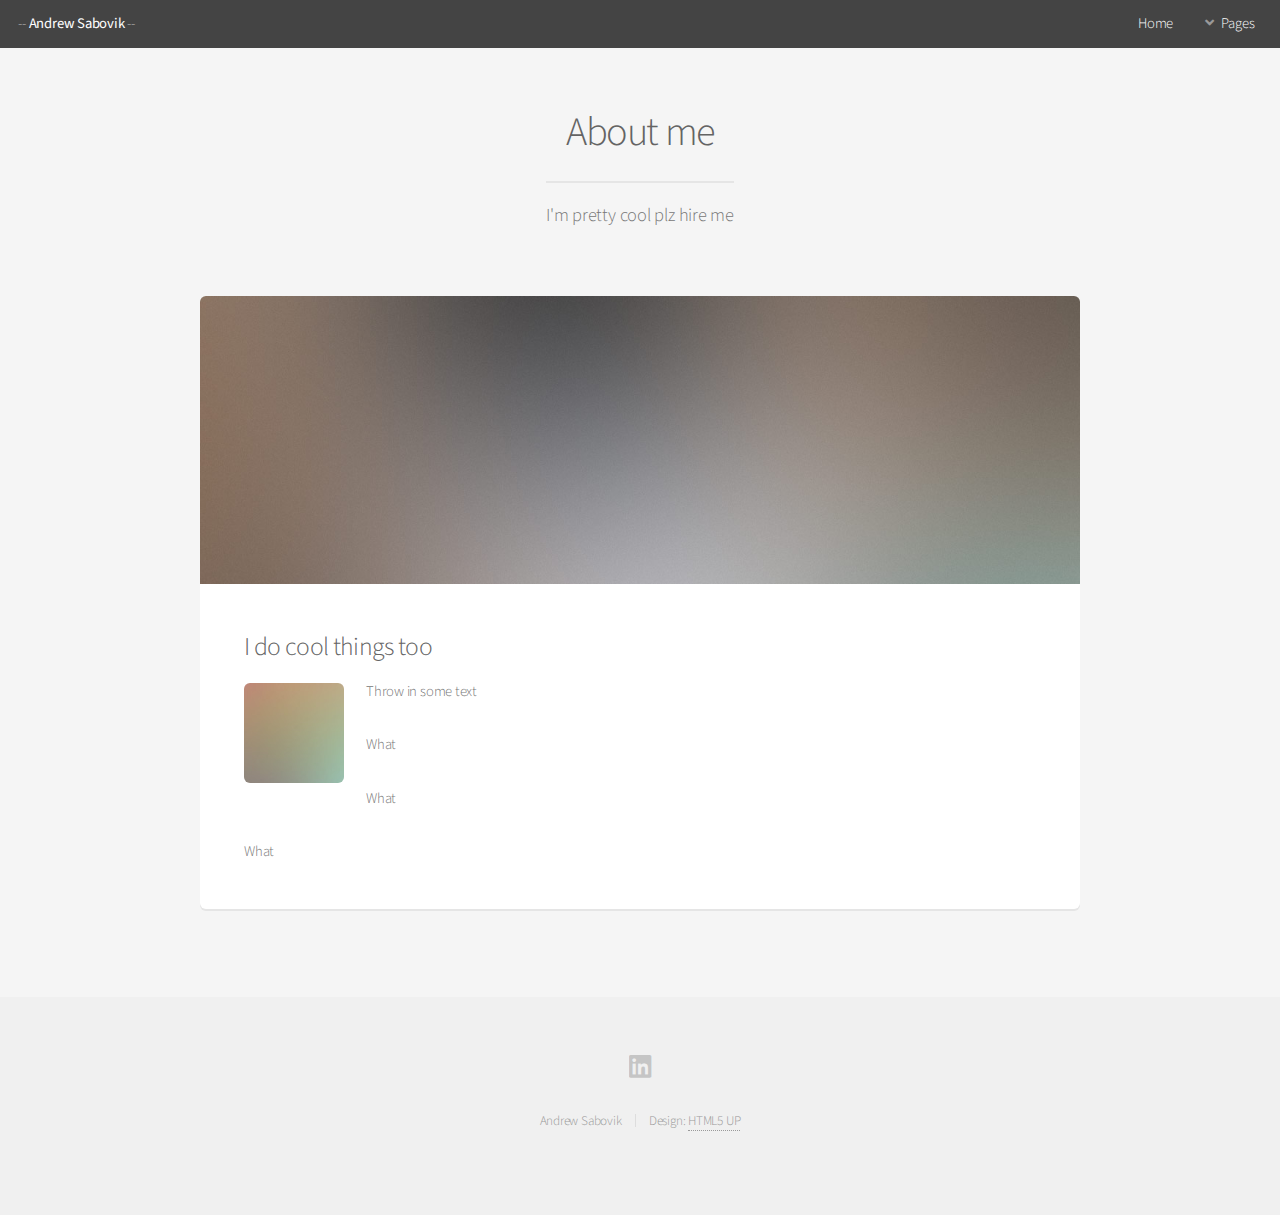
==== aboutme.html @ a121e634 "QuickFix 2" ====
<!DOCTYPE HTML>
<!--
	Page about me - Simple as that.
-->
<html>
	<head>
		<title>About Me - Andrew Sabvik</title>
		<meta charset="utf-8" />
		<meta name="viewport" content="width=device-width, initial-scale=1, user-scalable=no" />
		<link rel="stylesheet" href="assets/css/main.css" />
	</head>
	<body class="is-preload">
		<div id="page-wrapper">

			<!-- Header -->
      <header id="header">
				<h1>-- <a href="index.html">Andrew Sabovik</a> -- </h1>
				<nav id="nav">
					<ul>
						<li><a href="index.html">Home</a></li>
						<li>
							<a href="#" class="icon solid fa-angle-down">Pages</a>
							<ul>
								<li><a href="education.html">Education</a></li>
								<li><a href="aboutme.html">About Me</a></li>
								<li>
									<a href="project_0_Landing" class="icon solid fa-angle-down"> Projects</a>
									<ul>
										<li><a href="project_1.html">Interplantary Search</a></li>
										<li><a href="project_2.html">PILOT</a></li>
										<li><a href="project_3.html">Venus Aircraft</a></li>
										<li><a href="project_4.html">Lunar Impact Design</a></li>
									</ul>
								<li><a href="contact.html">Contact</a></li>
								</li>
							</ul>
						</li>
					</ul>
				</nav>
			</header>

			<!-- Main -->
				<section id="main" class="container">
					<header>
						<h2>About me</h2>
						<p>I'm pretty cool plz hire me</p>
					</header>

					<div class="box">
						<span class="image featured"><img src="images/pic01.jpg" alt="" /></span>
						<h3>I do cool things too </h3>
            <p><span class="image left"><img src="images/pic05.jpg" alt="" /></span>
                Throw in some text</p>
            <p>What</p>
            <p>What</p>
            <p>What</p>
					</div>
				</section>



        <!-- Footer -->
				<footer id="footer">
					<ul class="icons">
						<li><a href="#" class="icon brands fa-linkedin"><span class="label">Linkedin</span></a></li>
					</ul>
					<ul class="copyright">
						<li>Andrew Sabovik</li><li>Design: <a href="http://html5up.net">HTML5 UP</a></li>
					</ul>
				</footer>

		</div>

		<!-- Scripts -->
			<script src="assets/js/jquery.min.js"></script>
			<script src="assets/js/jquery.dropotron.min.js"></script>
			<script src="assets/js/jquery.scrollex.min.js"></script>
			<script src="assets/js/browser.min.js"></script>
			<script src="assets/js/breakpoints.min.js"></script>
			<script src="assets/js/util.js"></script>
			<script src="assets/js/main.js"></script>

	</body>
</html>
---- assets/css/main.css ----
@import url("fontawesome-all.min.css");
@import url("https://fonts.googleapis.com/css?family=Source+Sans+Pro:300,400,300italic,400italic");

/*
	Alpha by HTML5 UP
	html5up.net | @ajlkn
	Free for personal and commercial use under the CCA 3.0 license (html5up.net/license)
*/

/* Reset */

/* Based on meyerweb.com/eric/tools/css/reset (v2.0 | 20110126 | License: public domain) */

	html, body, div, span, applet, object,
	iframe, h1, h2, h3, h4, h5, h6, p, blockquote,
	pre, a, abbr, acronym, address, big, cite,
	code, del, dfn, em, img, ins, kbd, q, s, samp,
	small, strike, strong, sub, sup, tt, var, b,
	u, i, center, dl, dt, dd, ol, ul, li, fieldset,
	form, label, legend, table, caption, tbody,
	tfoot, thead, tr, th, td, article, aside,
	canvas, details, embed, figure, figcaption,
	footer, header, hgroup, menu, nav, output, ruby,
	section, summary, time, mark, audio, video {
		margin: 0;
		padding: 0;
		border: 0;
		font-size: 100%;
		font: inherit;
		vertical-align: baseline;
	}

	article, aside, details, figcaption, figure,
	footer, header, hgroup, menu, nav, section {
		display: block;
	}

	body {
		line-height: 1;
	}

	ol, ul {
		list-style: none;
	}

	blockquote, q {
		quotes: none;
	}

		blockquote:before, blockquote:after, q:before, q:after {
			content: '';
			content: none;
		}

	table {
		border-collapse: collapse;
		border-spacing: 0;
	}

	body {
		-webkit-text-size-adjust: none;
	}

	mark {
		background-color: transparent;
		color: inherit;
	}

	input::-moz-focus-inner {
		border: 0;
		padding: 0;
	}

	input, select, textarea {
		-moz-appearance: none;
		-webkit-appearance: none;
		-ms-appearance: none;
		appearance: none;
	}

/* Basic */

	@-ms-viewport {
		width: device-width;
	}

	body {
		-ms-overflow-style: scrollbar;
	}

	@media screen and (max-width: 480px) {

		html, body {
			min-width: 320px;
		}

	}

	html {
		box-sizing: border-box;
	}

	*, *:before, *:after {
		box-sizing: inherit;
	}

	body {
		background: #f5f5f5;
	}

	body, input, select, textarea {
		color: #777;
		font-family: "Source Sans Pro", sans-serif;
		font-size: 16pt;
		font-weight: 300;
		line-height: 1.65em;
		letter-spacing: -0.015em;
	}

	a {
		-moz-transition: color 0.2s ease-in-out, border-bottom-color 0.2s ease-in-out;
		-webkit-transition: color 0.2s ease-in-out, border-bottom-color 0.2s ease-in-out;
		-ms-transition: color 0.2s ease-in-out, border-bottom-color 0.2s ease-in-out;
		transition: color 0.2s ease-in-out, border-bottom-color 0.2s ease-in-out;
		border-bottom: dotted 1px;
		color: #e89980;
		text-decoration: none;
	}

		a:hover {
			border-bottom-color: transparent;
		}

	strong, b {
		color: #646464;
		font-weight: 400;
	}

	em, i {
		font-style: italic;
	}

	p {
		margin: 0 0 2em 0;
	}

	h1, h2, h3, h4, h5, h6 {
		color: #646464;
		font-weight: 300;
		line-height: 1em;
		margin: 0 0 0.5em 0;
	}

		h1 a, h2 a, h3 a, h4 a, h5 a, h6 a {
			color: inherit;
			text-decoration: none;
		}

	h2 {
		font-size: 2.25em;
		line-height: 1.5em;
		letter-spacing: -0.035em;
	}

	h3 {
		font-size: 1.75em;
		line-height: 1.5em;
		letter-spacing: -0.025em;
	}

	h4 {
		font-size: 1.5em;
		line-height: 1.5em;
		letter-spacing: 0;
	}

	h5 {
		font-size: 0.9em;
		line-height: 1.5em;
		letter-spacing: 0;
	}

	h6 {
		font-size: 1.75em;
		line-height: 0.25em;
		letter-spacing: 0;
	}

	sub {
		font-size: 0.8em;
		position: relative;
		top: 0.5em;
	}

	sup {
		font-size: 0.8em;
		position: relative;
		top: -0.5em;
	}

	hr {
		border: 0;
		border-bottom: solid 2px #e5e5e5;
		margin: 2em 0;
	}

		hr.major {
			margin: 3em 0;
		}

	blockquote {
		border-left: solid 4px #e5e5e5;
		font-style: italic;
		margin: 0 0 2em 0;
		padding: 0.5em 0 0.5em 2em;
	}

	pre {
		-webkit-overflow-scrolling: touch;
		background: #f8f8f8;
		border-radius: 6px;
		border: solid 1px #e5e5e5;
		font-family: monospace;
		font-size: 0.9em;
		line-height: 1.75em;
		margin: 0 0 2em 0;
		overflow-x: auto;
		padding: 1em 1.5em;
	}

	code {
		background: #f8f8f8;
		border-radius: 6px;
		border: solid 1px #e5e5e5;
		font-family: monospace;
		font-size: 0.9em;
		margin: 0 0.25em;
		padding: 0.25em 0.65em;
	}

	.align-left {
		text-align: left;
	}

	.align-center {
		text-align: center;
	}

	.align-right {
		text-align: right;
	}

/* Row */

	.row {
		display: flex;
		flex-wrap: wrap;
		box-sizing: border-box;
		align-items: stretch;
	}

		.row > * {
			box-sizing: border-box;
		}

		.row.gtr-uniform > * > :last-child {
			margin-bottom: 0;
		}

		.row.aln-left {
			justify-content: flex-start;
		}

		.row.aln-center {
			justify-content: center;
		}

		.row.aln-right {
			justify-content: flex-end;
		}

		.row.aln-top {
			align-items: flex-start;
		}

		.row.aln-middle {
			align-items: center;
		}

		.row.aln-bottom {
			align-items: flex-end;
		}

		.row > .imp {
			order: -1;
		}

		.row > .col-1 {
			width: 8.33333%;
		}

		.row > .off-1 {
			margin-left: 8.33333%;
		}

		.row > .col-2 {
			width: 16.66667%;
		}

		.row > .off-2 {
			margin-left: 16.66667%;
		}

		.row > .col-3 {
			width: 25%;
		}

		.row > .off-3 {
			margin-left: 25%;
		}

		.row > .col-4 {
			width: 33.33333%;
		}

		.row > .off-4 {
			margin-left: 33.33333%;
		}

		.row > .col-5 {
			width: 41.66667%;
		}

		.row > .off-5 {
			margin-left: 41.66667%;
		}

		.row > .col-6 {
			width: 50%;
		}

		.row > .off-6 {
			margin-left: 50%;
		}

		.row > .col-7 {
			width: 58.33333%;
		}

		.row > .off-7 {
			margin-left: 58.33333%;
		}

		.row > .col-8 {
			width: 66.66667%;
		}

		.row > .off-8 {
			margin-left: 66.66667%;
		}

		.row > .col-9 {
			width: 75%;
		}

		.row > .off-9 {
			margin-left: 75%;
		}

		.row > .col-10 {
			width: 83.33333%;
		}

		.row > .off-10 {
			margin-left: 83.33333%;
		}

		.row > .col-11 {
			width: 91.66667%;
		}

		.row > .off-11 {
			margin-left: 91.66667%;
		}

		.row > .col-12 {
			width: 100%;
		}

		.row > .off-12 {
			margin-left: 100%;
		}

		.row.gtr-0 {
			margin-top: 0;
			margin-left: 0em;
		}

			.row.gtr-0 > * {
				padding: 0 0 0 0em;
			}

			.row.gtr-0.gtr-uniform {
				margin-top: 0em;
			}

				.row.gtr-0.gtr-uniform > * {
					padding-top: 0em;
				}

		.row.gtr-25 {
			margin-top: 0;
			margin-left: -0.5em;
		}

			.row.gtr-25 > * {
				padding: 0 0 0 0.5em;
			}

			.row.gtr-25.gtr-uniform {
				margin-top: -0.5em;
			}

				.row.gtr-25.gtr-uniform > * {
					padding-top: 0.5em;
				}

		.row.gtr-50 {
			margin-top: 0;
			margin-left: -1em;
		}

			.row.gtr-50 > * {
				padding: 0 0 0 1em;
			}

			.row.gtr-50.gtr-uniform {
				margin-top: -1em;
			}

				.row.gtr-50.gtr-uniform > * {
					padding-top: 1em;
				}

		.row {
			margin-top: 0;
			margin-left: -2em;
		}

			.row > * {
				padding: 0 0 0 2em;
			}

			.row.gtr-uniform {
				margin-top: -2em;
			}

				.row.gtr-uniform > * {
					padding-top: 2em;
				}

		.row.gtr-150 {
			margin-top: 0;
			margin-left: -3em;
		}

			.row.gtr-150 > * {
				padding: 0 0 0 3em;
			}

			.row.gtr-150.gtr-uniform {
				margin-top: -3em;
			}

				.row.gtr-150.gtr-uniform > * {
					padding-top: 3em;
				}

		.row.gtr-200 {
			margin-top: 0;
			margin-left: -4em;
		}

			.row.gtr-200 > * {
				padding: 0 0 0 4em;
			}

			.row.gtr-200.gtr-uniform {
				margin-top: -4em;
			}

				.row.gtr-200.gtr-uniform > * {
					padding-top: 4em;
				}

		@media screen and (max-width: 1680px) {

			.row {
				display: flex;
				flex-wrap: wrap;
				box-sizing: border-box;
				align-items: stretch;
			}

				.row > * {
					box-sizing: border-box;
				}

				.row.gtr-uniform > * > :last-child {
					margin-bottom: 0;
				}

				.row.aln-left {
					justify-content: flex-start;
				}

				.row.aln-center {
					justify-content: center;
				}

				.row.aln-right {
					justify-content: flex-end;
				}

				.row.aln-top {
					align-items: flex-start;
				}

				.row.aln-middle {
					align-items: center;
				}

				.row.aln-bottom {
					align-items: flex-end;
				}

				.row > .imp-wide {
					order: -1;
				}

				.row > .col-1-wide {
					width: 8.33333%;
				}

				.row > .off-1-wide {
					margin-left: 8.33333%;
				}

				.row > .col-2-wide {
					width: 16.66667%;
				}

				.row > .off-2-wide {
					margin-left: 16.66667%;
				}

				.row > .col-3-wide {
					width: 25%;
				}

				.row > .off-3-wide {
					margin-left: 25%;
				}

				.row > .col-4-wide {
					width: 33.33333%;
				}

				.row > .off-4-wide {
					margin-left: 33.33333%;
				}

				.row > .col-5-wide {
					width: 41.66667%;
				}

				.row > .off-5-wide {
					margin-left: 41.66667%;
				}

				.row > .col-6-wide {
					width: 50%;
				}

				.row > .off-6-wide {
					margin-left: 50%;
				}

				.row > .col-7-wide {
					width: 58.33333%;
				}

				.row > .off-7-wide {
					margin-left: 58.33333%;
				}

				.row > .col-8-wide {
					width: 66.66667%;
				}

				.row > .off-8-wide {
					margin-left: 66.66667%;
				}

				.row > .col-9-wide {
					width: 75%;
				}

				.row > .off-9-wide {
					margin-left: 75%;
				}

				.row > .col-10-wide {
					width: 83.33333%;
				}

				.row > .off-10-wide {
					margin-left: 83.33333%;
				}

				.row > .col-11-wide {
					width: 91.66667%;
				}

				.row > .off-11-wide {
					margin-left: 91.66667%;
				}

				.row > .col-12-wide {
					width: 100%;
				}

				.row > .off-12-wide {
					margin-left: 100%;
				}

				.row.gtr-0 {
					margin-top: 0;
					margin-left: 0em;
				}

					.row.gtr-0 > * {
						padding: 0 0 0 0em;
					}

					.row.gtr-0.gtr-uniform {
						margin-top: 0em;
					}

						.row.gtr-0.gtr-uniform > * {
							padding-top: 0em;
						}

				.row.gtr-25 {
					margin-top: 0;
					margin-left: -0.5em;
				}

					.row.gtr-25 > * {
						padding: 0 0 0 0.5em;
					}

					.row.gtr-25.gtr-uniform {
						margin-top: -0.5em;
					}

						.row.gtr-25.gtr-uniform > * {
							padding-top: 0.5em;
						}

				.row.gtr-50 {
					margin-top: 0;
					margin-left: -1em;
				}

					.row.gtr-50 > * {
						padding: 0 0 0 1em;
					}

					.row.gtr-50.gtr-uniform {
						margin-top: -1em;
					}

						.row.gtr-50.gtr-uniform > * {
							padding-top: 1em;
						}

				.row {
					margin-top: 0;
					margin-left: -2em;
				}

					.row > * {
						padding: 0 0 0 2em;
					}

					.row.gtr-uniform {
						margin-top: -2em;
					}

						.row.gtr-uniform > * {
							padding-top: 2em;
						}

				.row.gtr-150 {
					margin-top: 0;
					margin-left: -3em;
				}

					.row.gtr-150 > * {
						padding: 0 0 0 3em;
					}

					.row.gtr-150.gtr-uniform {
						margin-top: -3em;
					}

						.row.gtr-150.gtr-uniform > * {
							padding-top: 3em;
						}

				.row.gtr-200 {
					margin-top: 0;
					margin-left: -4em;
				}

					.row.gtr-200 > * {
						padding: 0 0 0 4em;
					}

					.row.gtr-200.gtr-uniform {
						margin-top: -4em;
					}

						.row.gtr-200.gtr-uniform > * {
							padding-top: 4em;
						}

		}

		@media screen and (max-width: 1280px) {

			.row {
				display: flex;
				flex-wrap: wrap;
				box-sizing: border-box;
				align-items: stretch;
			}

				.row > * {
					box-sizing: border-box;
				}

				.row.gtr-uniform > * > :last-child {
					margin-bottom: 0;
				}

				.row.aln-left {
					justify-content: flex-start;
				}

				.row.aln-center {
					justify-content: center;
				}

				.row.aln-right {
					justify-content: flex-end;
				}

				.row.aln-top {
					align-items: flex-start;
				}

				.row.aln-middle {
					align-items: center;
				}

				.row.aln-bottom {
					align-items: flex-end;
				}

				.row > .imp-normal {
					order: -1;
				}

				.row > .col-1-normal {
					width: 8.33333%;
				}

				.row > .off-1-normal {
					margin-left: 8.33333%;
				}

				.row > .col-2-normal {
					width: 16.66667%;
				}

				.row > .off-2-normal {
					margin-left: 16.66667%;
				}

				.row > .col-3-normal {
					width: 25%;
				}

				.row > .off-3-normal {
					margin-left: 25%;
				}

				.row > .col-4-normal {
					width: 33.33333%;
				}

				.row > .off-4-normal {
					margin-left: 33.33333%;
				}

				.row > .col-5-normal {
					width: 41.66667%;
				}

				.row > .off-5-normal {
					margin-left: 41.66667%;
				}

				.row > .col-6-normal {
					width: 50%;
				}

				.row > .off-6-normal {
					margin-left: 50%;
				}

				.row > .col-7-normal {
					width: 58.33333%;
				}

				.row > .off-7-normal {
					margin-left: 58.33333%;
				}

				.row > .col-8-normal {
					width: 66.66667%;
				}

				.row > .off-8-normal {
					margin-left: 66.66667%;
				}

				.row > .col-9-normal {
					width: 75%;
				}

				.row > .off-9-normal {
					margin-left: 75%;
				}

				.row > .col-10-normal {
					width: 83.33333%;
				}

				.row > .off-10-normal {
					margin-left: 83.33333%;
				}

				.row > .col-11-normal {
					width: 91.66667%;
				}

				.row > .off-11-normal {
					margin-left: 91.66667%;
				}

				.row > .col-12-normal {
					width: 100%;
				}

				.row > .off-12-normal {
					margin-left: 100%;
				}

				.row.gtr-0 {
					margin-top: 0;
					margin-left: 0em;
				}

					.row.gtr-0 > * {
						padding: 0 0 0 0em;
					}

					.row.gtr-0.gtr-uniform {
						margin-top: 0em;
					}

						.row.gtr-0.gtr-uniform > * {
							padding-top: 0em;
						}

				.row.gtr-25 {
					margin-top: 0;
					margin-left: -0.5em;
				}

					.row.gtr-25 > * {
						padding: 0 0 0 0.5em;
					}

					.row.gtr-25.gtr-uniform {
						margin-top: -0.5em;
					}

						.row.gtr-25.gtr-uniform > * {
							padding-top: 0.5em;
						}

				.row.gtr-50 {
					margin-top: 0;
					margin-left: -1em;
				}

					.row.gtr-50 > * {
						padding: 0 0 0 1em;
					}

					.row.gtr-50.gtr-uniform {
						margin-top: -1em;
					}

						.row.gtr-50.gtr-uniform > * {
							padding-top: 1em;
						}

				.row {
					margin-top: 0;
					margin-left: -2em;
				}

					.row > * {
						padding: 0 0 0 2em;
					}

					.row.gtr-uniform {
						margin-top: -2em;
					}

						.row.gtr-uniform > * {
							padding-top: 2em;
						}

				.row.gtr-150 {
					margin-top: 0;
					margin-left: -3em;
				}

					.row.gtr-150 > * {
						padding: 0 0 0 3em;
					}

					.row.gtr-150.gtr-uniform {
						margin-top: -3em;
					}

						.row.gtr-150.gtr-uniform > * {
							padding-top: 3em;
						}

				.row.gtr-200 {
					margin-top: 0;
					margin-left: -4em;
				}

					.row.gtr-200 > * {
						padding: 0 0 0 4em;
					}

					.row.gtr-200.gtr-uniform {
						margin-top: -4em;
					}

						.row.gtr-200.gtr-uniform > * {
							padding-top: 4em;
						}

		}

		@media screen and (max-width: 980px) {

			.row {
				display: flex;
				flex-wrap: wrap;
				box-sizing: border-box;
				align-items: stretch;
			}

				.row > * {
					box-sizing: border-box;
				}

				.row.gtr-uniform > * > :last-child {
					margin-bottom: 0;
				}

				.row.aln-left {
					justify-content: flex-start;
				}

				.row.aln-center {
					justify-content: center;
				}

				.row.aln-right {
					justify-content: flex-end;
				}

				.row.aln-top {
					align-items: flex-start;
				}

				.row.aln-middle {
					align-items: center;
				}

				.row.aln-bottom {
					align-items: flex-end;
				}

				.row > .imp-narrow {
					order: -1;
				}

				.row > .col-1-narrow {
					width: 8.33333%;
				}

				.row > .off-1-narrow {
					margin-left: 8.33333%;
				}

				.row > .col-2-narrow {
					width: 16.66667%;
				}

				.row > .off-2-narrow {
					margin-left: 16.66667%;
				}

				.row > .col-3-narrow {
					width: 25%;
				}

				.row > .off-3-narrow {
					margin-left: 25%;
				}

				.row > .col-4-narrow {
					width: 33.33333%;
				}

				.row > .off-4-narrow {
					margin-left: 33.33333%;
				}

				.row > .col-5-narrow {
					width: 41.66667%;
				}

				.row > .off-5-narrow {
					margin-left: 41.66667%;
				}

				.row > .col-6-narrow {
					width: 50%;
				}

				.row > .off-6-narrow {
					margin-left: 50%;
				}

				.row > .col-7-narrow {
					width: 58.33333%;
				}

				.row > .off-7-narrow {
					margin-left: 58.33333%;
				}

				.row > .col-8-narrow {
					width: 66.66667%;
				}

				.row > .off-8-narrow {
					margin-left: 66.66667%;
				}

				.row > .col-9-narrow {
					width: 75%;
				}

				.row > .off-9-narrow {
					margin-left: 75%;
				}

				.row > .col-10-narrow {
					width: 83.33333%;
				}

				.row > .off-10-narrow {
					margin-left: 83.33333%;
				}

				.row > .col-11-narrow {
					width: 91.66667%;
				}

				.row > .off-11-narrow {
					margin-left: 91.66667%;
				}

				.row > .col-12-narrow {
					width: 100%;
				}

				.row > .off-12-narrow {
					margin-left: 100%;
				}

				.row.gtr-0 {
					margin-top: 0;
					margin-left: 0em;
				}

					.row.gtr-0 > * {
						padding: 0 0 0 0em;
					}

					.row.gtr-0.gtr-uniform {
						margin-top: 0em;
					}

						.row.gtr-0.gtr-uniform > * {
							padding-top: 0em;
						}

				.row.gtr-25 {
					margin-top: 0;
					margin-left: -0.5em;
				}

					.row.gtr-25 > * {
						padding: 0 0 0 0.5em;
					}

					.row.gtr-25.gtr-uniform {
						margin-top: -0.5em;
					}

						.row.gtr-25.gtr-uniform > * {
							padding-top: 0.5em;
						}

				.row.gtr-50 {
					margin-top: 0;
					margin-left: -1em;
				}

					.row.gtr-50 > * {
						padding: 0 0 0 1em;
					}

					.row.gtr-50.gtr-uniform {
						margin-top: -1em;
					}

						.row.gtr-50.gtr-uniform > * {
							padding-top: 1em;
						}

				.row {
					margin-top: 0;
					margin-left: -2em;
				}

					.row > * {
						padding: 0 0 0 2em;
					}

					.row.gtr-uniform {
						margin-top: -2em;
					}

						.row.gtr-uniform > * {
							padding-top: 2em;
						}

				.row.gtr-150 {
					margin-top: 0;
					margin-left: -3em;
				}

					.row.gtr-150 > * {
						padding: 0 0 0 3em;
					}

					.row.gtr-150.gtr-uniform {
						margin-top: -3em;
					}

						.row.gtr-150.gtr-uniform > * {
							padding-top: 3em;
						}

				.row.gtr-200 {
					margin-top: 0;
					margin-left: -4em;
				}

					.row.gtr-200 > * {
						padding: 0 0 0 4em;
					}

					.row.gtr-200.gtr-uniform {
						margin-top: -4em;
					}

						.row.gtr-200.gtr-uniform > * {
							padding-top: 4em;
						}

		}

		@media screen and (max-width: 840px) {

			.row {
				display: flex;
				flex-wrap: wrap;
				box-sizing: border-box;
				align-items: stretch;
			}

				.row > * {
					box-sizing: border-box;
				}

				.row.gtr-uniform > * > :last-child {
					margin-bottom: 0;
				}

				.row.aln-left {
					justify-content: flex-start;
				}

				.row.aln-center {
					justify-content: center;
				}

				.row.aln-right {
					justify-content: flex-end;
				}

				.row.aln-top {
					align-items: flex-start;
				}

				.row.aln-middle {
					align-items: center;
				}

				.row.aln-bottom {
					align-items: flex-end;
				}

				.row > .imp-narrower {
					order: -1;
				}

				.row > .col-1-narrower {
					width: 8.33333%;
				}

				.row > .off-1-narrower {
					margin-left: 8.33333%;
				}

				.row > .col-2-narrower {
					width: 16.66667%;
				}

				.row > .off-2-narrower {
					margin-left: 16.66667%;
				}

				.row > .col-3-narrower {
					width: 25%;
				}

				.row > .off-3-narrower {
					margin-left: 25%;
				}

				.row > .col-4-narrower {
					width: 33.33333%;
				}

				.row > .off-4-narrower {
					margin-left: 33.33333%;
				}

				.row > .col-5-narrower {
					width: 41.66667%;
				}

				.row > .off-5-narrower {
					margin-left: 41.66667%;
				}

				.row > .col-6-narrower {
					width: 50%;
				}

				.row > .off-6-narrower {
					margin-left: 50%;
				}

				.row > .col-7-narrower {
					width: 58.33333%;
				}

				.row > .off-7-narrower {
					margin-left: 58.33333%;
				}

				.row > .col-8-narrower {
					width: 66.66667%;
				}

				.row > .off-8-narrower {
					margin-left: 66.66667%;
				}

				.row > .col-9-narrower {
					width: 75%;
				}

				.row > .off-9-narrower {
					margin-left: 75%;
				}

				.row > .col-10-narrower {
					width: 83.33333%;
				}

				.row > .off-10-narrower {
					margin-left: 83.33333%;
				}

				.row > .col-11-narrower {
					width: 91.66667%;
				}

				.row > .off-11-narrower {
					margin-left: 91.66667%;
				}

				.row > .col-12-narrower {
					width: 100%;
				}

				.row > .off-12-narrower {
					margin-left: 100%;
				}

				.row.gtr-0 {
					margin-top: 0;
					margin-left: 0em;
				}

					.row.gtr-0 > * {
						padding: 0 0 0 0em;
					}

					.row.gtr-0.gtr-uniform {
						margin-top: 0em;
					}

						.row.gtr-0.gtr-uniform > * {
							padding-top: 0em;
						}

				.row.gtr-25 {
					margin-top: 0;
					margin-left: -0.5em;
				}

					.row.gtr-25 > * {
						padding: 0 0 0 0.5em;
					}

					.row.gtr-25.gtr-uniform {
						margin-top: -0.5em;
					}

						.row.gtr-25.gtr-uniform > * {
							padding-top: 0.5em;
						}

				.row.gtr-50 {
					margin-top: 0;
					margin-left: -1em;
				}

					.row.gtr-50 > * {
						padding: 0 0 0 1em;
					}

					.row.gtr-50.gtr-uniform {
						margin-top: -1em;
					}

						.row.gtr-50.gtr-uniform > * {
							padding-top: 1em;
						}

				.row {
					margin-top: 0;
					margin-left: -2em;
				}

					.row > * {
						padding: 0 0 0 2em;
					}

					.row.gtr-uniform {
						margin-top: -2em;
					}

						.row.gtr-uniform > * {
							padding-top: 2em;
						}

				.row.gtr-150 {
					margin-top: 0;
					margin-left: -3em;
				}

					.row.gtr-150 > * {
						padding: 0 0 0 3em;
					}

					.row.gtr-150.gtr-uniform {
						margin-top: -3em;
					}

						.row.gtr-150.gtr-uniform > * {
							padding-top: 3em;
						}

				.row.gtr-200 {
					margin-top: 0;
					margin-left: -4em;
				}

					.row.gtr-200 > * {
						padding: 0 0 0 4em;
					}

					.row.gtr-200.gtr-uniform {
						margin-top: -4em;
					}

						.row.gtr-200.gtr-uniform > * {
							padding-top: 4em;
						}

		}

		@media screen and (max-width: 736px) {

			.row {
				display: flex;
				flex-wrap: wrap;
				box-sizing: border-box;
				align-items: stretch;
			}

				.row > * {
					box-sizing: border-box;
				}

				.row.gtr-uniform > * > :last-child {
					margin-bottom: 0;
				}

				.row.aln-left {
					justify-content: flex-start;
				}

				.row.aln-center {
					justify-content: center;
				}

				.row.aln-right {
					justify-content: flex-end;
				}

				.row.aln-top {
					align-items: flex-start;
				}

				.row.aln-middle {
					align-items: center;
				}

				.row.aln-bottom {
					align-items: flex-end;
				}

				.row > .imp-mobile {
					order: -1;
				}

				.row > .col-1-mobile {
					width: 8.33333%;
				}

				.row > .off-1-mobile {
					margin-left: 8.33333%;
				}

				.row > .col-2-mobile {
					width: 16.66667%;
				}

				.row > .off-2-mobile {
					margin-left: 16.66667%;
				}

				.row > .col-3-mobile {
					width: 25%;
				}

				.row > .off-3-mobile {
					margin-left: 25%;
				}

				.row > .col-4-mobile {
					width: 33.33333%;
				}

				.row > .off-4-mobile {
					margin-left: 33.33333%;
				}

				.row > .col-5-mobile {
					width: 41.66667%;
				}

				.row > .off-5-mobile {
					margin-left: 41.66667%;
				}

				.row > .col-6-mobile {
					width: 50%;
				}

				.row > .off-6-mobile {
					margin-left: 50%;
				}

				.row > .col-7-mobile {
					width: 58.33333%;
				}

				.row > .off-7-mobile {
					margin-left: 58.33333%;
				}

				.row > .col-8-mobile {
					width: 66.66667%;
				}

				.row > .off-8-mobile {
					margin-left: 66.66667%;
				}

				.row > .col-9-mobile {
					width: 75%;
				}

				.row > .off-9-mobile {
					margin-left: 75%;
				}

				.row > .col-10-mobile {
					width: 83.33333%;
				}

				.row > .off-10-mobile {
					margin-left: 83.33333%;
				}

				.row > .col-11-mobile {
					width: 91.66667%;
				}

				.row > .off-11-mobile {
					margin-left: 91.66667%;
				}

				.row > .col-12-mobile {
					width: 100%;
				}

				.row > .off-12-mobile {
					margin-left: 100%;
				}

				.row.gtr-0 {
					margin-top: 0;
					margin-left: 0em;
				}

					.row.gtr-0 > * {
						padding: 0 0 0 0em;
					}

					.row.gtr-0.gtr-uniform {
						margin-top: 0em;
					}

						.row.gtr-0.gtr-uniform > * {
							padding-top: 0em;
						}

				.row.gtr-25 {
					margin-top: 0;
					margin-left: -0.5em;
				}

					.row.gtr-25 > * {
						padding: 0 0 0 0.5em;
					}

					.row.gtr-25.gtr-uniform {
						margin-top: -0.5em;
					}

						.row.gtr-25.gtr-uniform > * {
							padding-top: 0.5em;
						}

				.row.gtr-50 {
					margin-top: 0;
					margin-left: -1em;
				}

					.row.gtr-50 > * {
						padding: 0 0 0 1em;
					}

					.row.gtr-50.gtr-uniform {
						margin-top: -1em;
					}

						.row.gtr-50.gtr-uniform > * {
							padding-top: 1em;
						}

				.row {
					margin-top: 0;
					margin-left: -2em;
				}

					.row > * {
						padding: 0 0 0 2em;
					}

					.row.gtr-uniform {
						margin-top: -2em;
					}

						.row.gtr-uniform > * {
							padding-top: 2em;
						}

				.row.gtr-150 {
					margin-top: 0;
					margin-left: -3em;
				}

					.row.gtr-150 > * {
						padding: 0 0 0 3em;
					}

					.row.gtr-150.gtr-uniform {
						margin-top: -3em;
					}

						.row.gtr-150.gtr-uniform > * {
							padding-top: 3em;
						}

				.row.gtr-200 {
					margin-top: 0;
					margin-left: -4em;
				}

					.row.gtr-200 > * {
						padding: 0 0 0 4em;
					}

					.row.gtr-200.gtr-uniform {
						margin-top: -4em;
					}

						.row.gtr-200.gtr-uniform > * {
							padding-top: 4em;
						}

		}

		@media screen and (max-width: 480px) {

			.row {
				display: flex;
				flex-wrap: wrap;
				box-sizing: border-box;
				align-items: stretch;
			}

				.row > * {
					box-sizing: border-box;
				}

				.row.gtr-uniform > * > :last-child {
					margin-bottom: 0;
				}

				.row.aln-left {
					justify-content: flex-start;
				}

				.row.aln-center {
					justify-content: center;
				}

				.row.aln-right {
					justify-content: flex-end;
				}

				.row.aln-top {
					align-items: flex-start;
				}

				.row.aln-middle {
					align-items: center;
				}

				.row.aln-bottom {
					align-items: flex-end;
				}

				.row > .imp-mobilep {
					order: -1;
				}

				.row > .col-1-mobilep {
					width: 8.33333%;
				}

				.row > .off-1-mobilep {
					margin-left: 8.33333%;
				}

				.row > .col-2-mobilep {
					width: 16.66667%;
				}

				.row > .off-2-mobilep {
					margin-left: 16.66667%;
				}

				.row > .col-3-mobilep {
					width: 25%;
				}

				.row > .off-3-mobilep {
					margin-left: 25%;
				}

				.row > .col-4-mobilep {
					width: 33.33333%;
				}

				.row > .off-4-mobilep {
					margin-left: 33.33333%;
				}

				.row > .col-5-mobilep {
					width: 41.66667%;
				}

				.row > .off-5-mobilep {
					margin-left: 41.66667%;
				}

				.row > .col-6-mobilep {
					width: 50%;
				}

				.row > .off-6-mobilep {
					margin-left: 50%;
				}

				.row > .col-7-mobilep {
					width: 58.33333%;
				}

				.row > .off-7-mobilep {
					margin-left: 58.33333%;
				}

				.row > .col-8-mobilep {
					width: 66.66667%;
				}

				.row > .off-8-mobilep {
					margin-left: 66.66667%;
				}

				.row > .col-9-mobilep {
					width: 75%;
				}

				.row > .off-9-mobilep {
					margin-left: 75%;
				}

				.row > .col-10-mobilep {
					width: 83.33333%;
				}

				.row > .off-10-mobilep {
					margin-left: 83.33333%;
				}

				.row > .col-11-mobilep {
					width: 91.66667%;
				}

				.row > .off-11-mobilep {
					margin-left: 91.66667%;
				}

				.row > .col-12-mobilep {
					width: 100%;
				}

				.row > .off-12-mobilep {
					margin-left: 100%;
				}

				.row.gtr-0 {
					margin-top: 0;
					margin-left: 0em;
				}

					.row.gtr-0 > * {
						padding: 0 0 0 0em;
					}

					.row.gtr-0.gtr-uniform {
						margin-top: 0em;
					}

						.row.gtr-0.gtr-uniform > * {
							padding-top: 0em;
						}

				.row.gtr-25 {
					margin-top: 0;
					margin-left: -0.5em;
				}

					.row.gtr-25 > * {
						padding: 0 0 0 0.5em;
					}

					.row.gtr-25.gtr-uniform {
						margin-top: -0.5em;
					}

						.row.gtr-25.gtr-uniform > * {
							padding-top: 0.5em;
						}

				.row.gtr-50 {
					margin-top: 0;
					margin-left: -1em;
				}

					.row.gtr-50 > * {
						padding: 0 0 0 1em;
					}

					.row.gtr-50.gtr-uniform {
						margin-top: -1em;
					}

						.row.gtr-50.gtr-uniform > * {
							padding-top: 1em;
						}

				.row {
					margin-top: 0;
					margin-left: -2em;
				}

					.row > * {
						padding: 0 0 0 2em;
					}

					.row.gtr-uniform {
						margin-top: -2em;
					}

						.row.gtr-uniform > * {
							padding-top: 2em;
						}

				.row.gtr-150 {
					margin-top: 0;
					margin-left: -3em;
				}

					.row.gtr-150 > * {
						padding: 0 0 0 3em;
					}

					.row.gtr-150.gtr-uniform {
						margin-top: -3em;
					}

						.row.gtr-150.gtr-uniform > * {
							padding-top: 3em;
						}

				.row.gtr-200 {
					margin-top: 0;
					margin-left: -4em;
				}

					.row.gtr-200 > * {
						padding: 0 0 0 4em;
					}

					.row.gtr-200.gtr-uniform {
						margin-top: -4em;
					}

						.row.gtr-200.gtr-uniform > * {
							padding-top: 4em;
						}

		}

/* Container */

	.container {
		margin: 0 auto;
		max-width: calc(100% - 5em);
		width: 60em;
	}

		.container.xsmall {
			width: 15em;
		}

		.container.small {
			width: 30em;
		}

		.container.medium {
			width: 45em;
		}

		.container.large {
			width: 75em;
		}

		.container.xlarge {
			width: 90em;
		}

		.container.max {
			width: 100%;
		}

		@media screen and (max-width: 840px) {

			.container {
				width: 100% !important;
			}

		}

		@media screen and (max-width: 736px) {

			.container {
				max-width: 100%;
			}

		}

/* Section/Article */

	section.special, article.special {
		text-align: center;
	}

	header p {
		color: #999;
		position: relative;
		margin: 0 0 1.5em 0;
		font-style: italic;
	}

	header h2 + p {
		font-size: 1.25em;
		margin-top: -1em;
		line-height: 1.5em;
	}

	header h3 + p {
		font-size: 1.1em;
		margin-top: -0.85em;
		line-height: 1.5em;
	}

	header h4 + p,
	header h5 + p,
	header h6 + p {
		font-size: 0.8em;
		margin-top: -0.5em;
		line-height: 1.5em;
	}

	header.major {
		padding: 1em 0;
		text-align: center;
	}

		header.major h2 {
			margin: 0;
		}

		header.major p {
			display: inline-block;
			border-top: solid 2px #e5e5e5;
			color: #777;
			margin: 1.5em 0 0 0;
			padding: 1.5em 0 0 0;
			font-style: normal;
		}

/* Form */

	form {
		margin: 0 0 2em 0;
	}

	label {
		color: #646464;
		display: block;
		font-size: 0.9em;
		font-weight: 300;
		margin: 0 0 1em 0;
	}

	input[type="text"],
	input[type="password"],
	input[type="email"],
	select,
	textarea {
		-moz-appearance: none;
		-webkit-appearance: none;
		-ms-appearance: none;
		appearance: none;
		background-color: #f8f8f8;
		border-radius: 6px;
		border: solid 1px #e5e5e5;
		color: inherit;
		display: block;
		outline: 0;
		padding: 0 1em;
		text-decoration: none;
		width: 100%;
	}

		input[type="text"]:invalid,
		input[type="password"]:invalid,
		input[type="email"]:invalid,
		select:invalid,
		textarea:invalid {
			box-shadow: none;
		}

		input[type="text"]:focus,
		input[type="password"]:focus,
		input[type="email"]:focus,
		select:focus,
		textarea:focus {
			border-color: #e89980;
			box-shadow: 0 0 0 2px #e89980;
		}

	select {
		background-image: url("data:image/svg+xml;charset=utf8,%3Csvg xmlns='http://www.w3.org/2000/svg' width='40' height='40' preserveAspectRatio='none' viewBox='0 0 40 40'%3E%3Cpath d='M9.4,12.3l10.4,10.4l10.4-10.4c0.2-0.2,0.5-0.4,0.9-0.4c0.3,0,0.6,0.1,0.9,0.4l3.3,3.3c0.2,0.2,0.4,0.5,0.4,0.9 c0,0.4-0.1,0.6-0.4,0.9L20.7,31.9c-0.2,0.2-0.5,0.4-0.9,0.4c-0.3,0-0.6-0.1-0.9-0.4L4.3,17.3c-0.2-0.2-0.4-0.5-0.4-0.9 c0-0.4,0.1-0.6,0.4-0.9l3.3-3.3c0.2-0.2,0.5-0.4,0.9-0.4S9.1,12.1,9.4,12.3z' fill='%23e5e5e5' /%3E%3C/svg%3E");
		background-size: 1.25em;
		background-repeat: no-repeat;
		background-position: calc(100% - 1em) center;
		height: 3em;
		padding-right: 3em;
		text-overflow: ellipsis;
	}

		select option {
			color: #777;
			background-color: #f5f5f5;
		}

		select:focus::-ms-value {
			background-color: transparent;
		}

		select::-ms-expand {
			display: none;
		}

	input[type="text"],
	input[type="password"],
	input[type="email"],
	select {
		height: 3em;
	}

	textarea {
		padding: 0.75em 1em;
	}

	input[type="checkbox"],
	input[type="radio"] {
		-moz-appearance: none;
		-webkit-appearance: none;
		-ms-appearance: none;
		appearance: none;
		display: block;
		float: left;
		margin-right: -2em;
		opacity: 0;
		width: 1em;
		z-index: -1;
	}

		input[type="checkbox"] + label,
		input[type="radio"] + label {
			text-decoration: none;
			color: #777;
			cursor: pointer;
			display: inline-block;
			font-size: 1em;
			font-weight: 300;
			padding-left: 2.55em;
			padding-right: 0.75em;
			position: relative;
		}

			input[type="checkbox"] + label:before,
			input[type="radio"] + label:before {
				-moz-osx-font-smoothing: grayscale;
				-webkit-font-smoothing: antialiased;
				display: inline-block;
				font-style: normal;
				font-variant: normal;
				text-rendering: auto;
				line-height: 1;
				text-transform: none !important;
				font-family: 'Font Awesome 5 Free';
				font-weight: 900;
			}

			input[type="checkbox"] + label:before,
			input[type="radio"] + label:before {
				background: #f8f8f8;
				border-radius: 6px;
				border: solid 1px #e5e5e5;
				content: '';
				display: inline-block;
				font-size: 0.8em;
				height: 2.25em;
				left: 0;
				line-height: 2.25em;
				position: absolute;
				text-align: center;
				top: 0;
				width: 2.25em;
			}

		input[type="checkbox"]:checked + label:before,
		input[type="radio"]:checked + label:before {
			background: #666;
			border-color: #666;
			color: #ffffff;
			content: '\f00c';
		}

		input[type="checkbox"]:focus + label:before,
		input[type="radio"]:focus + label:before {
			border-color: #e89980;
			box-shadow: 0 0 0 1px #e89980;
		}

	input[type="checkbox"] + label:before {
		border-radius: 6px;
	}

	input[type="radio"] + label:before {
		border-radius: 100%;
	}

	::-webkit-input-placeholder {
		color: #999 !important;
		opacity: 1.0;
	}

	:-moz-placeholder {
		color: #999 !important;
		opacity: 1.0;
	}

	::-moz-placeholder {
		color: #999 !important;
		opacity: 1.0;
	}

	:-ms-input-placeholder {
		color: #999 !important;
		opacity: 1.0;
	}

/* Box */

	.box {
		background: #fff;
		border-radius: 6px;
		box-shadow: 0 2px 0 0 #e5e5e5;
		margin: 0 0 2em 0;
		padding: 3em;
	}

		.box > :last-child {
			margin-bottom: 0;
		}

		.box.alt {
			background: none !important;
			border-radius: 0 !important;
			box-shadow: none !important;
			margin: 0 0 2em 0;
			padding: 0 !important;
		}

		.box.features .features-row {
			border-top: solid 2px #e5e5e5;
			position: relative;
		}

			.box.features .features-row:after {
				clear: both;
				content: '';
				display: block;
			}

			.box.features .features-row section {
				float: left;
				padding: 3em;
				width: 50%;
			}

				.box.features .features-row section :last-child {
					margin-bottom: 0;
				}

				.box.features .features-row section:nth-child(2n) {
					padding-right: 0;
				}

					.box.features .features-row section:nth-child(2n):before {
						background: #e5e5e5;
						content: '';
						display: block;
						height: 100%;
						margin-left: -3em;
						position: absolute;
						top: 0;
						width: 2px;
					}

				.box.features .features-row section:nth-child(2n-1) {
					padding-left: 0;
				}

			.box.features .features-row:first-child {
				border-top: 0;
			}

				.box.features .features-row:first-child section {
					padding-top: 0;
				}

			.box.features .features-row:last-child {
				padding-bottom: 0;
			}

				.box.features .features-row:last-child section {
					padding-bottom: 0;
				}

		.box.special {
			text-align: center;
		}

		.box .image.featured {
			border-radius: 0;
			display: block;
			margin: 3em 0 3em -3em;
			position: relative;
			width: calc(100% + 6em);
		}

			.box .image.featured img {
				border-radius: 0;
				display: block;
				width: 100%;
			}

			.box .image.featured:first-child {
				border-radius: 6px 6px 0 0;
				margin-bottom: 3em;
				margin-top: -3em;
			}

				.box .image.featured:first-child img {
					border-radius: 6px 6px 0 0;
				}

			.box .image.featured:last-child {
				border-radius: 0 0 6px 6px;
				margin-bottom: -3em;
				margin-top: 3em;
			}

				.box .image.featured:last-child img {
					border-radius: 0 0 6px 6px;
				}

/* Icon */

	.icon {
		text-decoration: none;
		border-bottom: none;
		position: relative;
	}

		.icon:before {
			-moz-osx-font-smoothing: grayscale;
			-webkit-font-smoothing: antialiased;
			display: inline-block;
			font-style: normal;
			font-variant: normal;
			text-rendering: auto;
			line-height: 1;
			text-transform: none !important;
			font-family: 'Font Awesome 5 Free';
			font-weight: 400;
		}

		.icon > .label {
			display: none;
		}

		.icon:before {
			line-height: inherit;
		}

		.icon.solid:before {
			font-weight: 900;
		}

		.icon.brands:before {
			font-family: 'Font Awesome 5 Brands';
		}

		.icon.major {
			background: #666;
			border-radius: 100%;
			color: #ffffff;
			cursor: default;
			display: inline-block;
			height: 5.5em;
			line-height: 5.5em;
			margin: 0 0 2em 0;
			width: 5.5em;
		}

			.icon.major:before {
				font-size: 2.5em;
			}

			.icon.major.accent1 {
				background: #666;
				color: #ffffff;
			}

			.icon.major.accent2 {
				background: #e89980;
				color: #ffffff;
			}

			.icon.major.accent3 {
				background: #7fcdb8;
				color: #ffffff;
			}

			.icon.major.accent4 {
				background: #90b0ba;
				color: #ffffff;
			}

			.icon.major.accent5 {
				background: #e5cb95;
				color: #ffffff;
			}

/* Image */

	.image {
		border-radius: 6px;
		border: 0;
		display: inline-block;
		position: relative;
	}

		.image img {
			border-radius: 6px;
			display: block;
		}

		.image.left {
			float: left;
			padding: 0 1.5em 1em 0;
			top: 0.25em;
		}

		.image.right {
			float: right;
			padding: 0 0 1em 1.5em;
			top: 0.25em;
		}

		.image.fit {
			display: block;
			margin: 0 0 2em 0;
			width: 100%;
		}

			.image.fit img {
				display: block;
				width: 100%;
			}

/* List */

	ol {
		list-style: decimal;
		margin: 0 0 2em 0;
		padding-left: 1.25em;
	}

		ol li {
			padding-left: 0.25em;
		}

	ul {
		list-style: disc;
		margin: 0 0 2em 0;
		padding-left: 1em;
	}

		ul li {
			padding-left: 0.5em;
		}

		ul.alt {
			list-style: none;
			padding-left: 0;
		}

			ul.alt li {
				border-top: solid 1px #e5e5e5;
				padding: 0.5em 0;
			}

				ul.alt li:first-child {
					border-top: 0;
					padding-top: 0;
				}

		ul.icons {
			cursor: default;
			list-style: none;
			padding-left: 0;
		}

			ul.icons li {
				display: inline-block;
				padding: 0 1.25em 0 0;
			}

				ul.icons li:last-child {
					padding-right: 0;
				}

				ul.icons li .icon {
					color: inherit;
				}

					ul.icons li .icon:before {
						font-size: 1.75em;
					}

	dl {
		margin: 0 0 2em 0;
	}

/* Actions */

	ul.actions {
		display: -moz-flex;
		display: -webkit-flex;
		display: -ms-flex;
		display: flex;
		cursor: default;
		list-style: none;
		margin-left: -1em;
		padding-left: 0;
	}

		ul.actions li {
			padding: 0 0 0 1em;
			vertical-align: middle;
		}

		ul.actions.special {
			-moz-justify-content: center;
			-webkit-justify-content: center;
			-ms-justify-content: center;
			justify-content: center;
			width: 100%;
			margin-left: 0;
		}

			ul.actions.special li:first-child {
				padding-left: 0;
			}

		ul.actions.stacked {
			-moz-flex-direction: column;
			-webkit-flex-direction: column;
			-ms-flex-direction: column;
			flex-direction: column;
			margin-left: 0;
		}

			ul.actions.stacked li {
				padding: 1.3em 0 0 0;
			}

				ul.actions.stacked li:first-child {
					padding-top: 0;
				}

		ul.actions.fit {
			width: calc(100% + 1em);
		}

			ul.actions.fit li {
				-moz-flex-grow: 1;
				-webkit-flex-grow: 1;
				-ms-flex-grow: 1;
				flex-grow: 1;
				-moz-flex-shrink: 1;
				-webkit-flex-shrink: 1;
				-ms-flex-shrink: 1;
				flex-shrink: 1;
				width: 100%;
			}

				ul.actions.fit li > * {
					width: 100%;
				}

			ul.actions.fit.stacked {
				width: 100%;
			}

		@media screen and (max-width: 480px) {

			ul.actions:not(.fixed) {
				-moz-flex-direction: column;
				-webkit-flex-direction: column;
				-ms-flex-direction: column;
				flex-direction: column;
				margin-left: 0;
				width: 100% !important;
			}

				ul.actions:not(.fixed) li {
					-moz-flex-grow: 1;
					-webkit-flex-grow: 1;
					-ms-flex-grow: 1;
					flex-grow: 1;
					-moz-flex-shrink: 1;
					-webkit-flex-shrink: 1;
					-ms-flex-shrink: 1;
					flex-shrink: 1;
					padding: 1em 0 0 0;
					text-align: center;
					width: 100%;
				}

					ul.actions:not(.fixed) li > * {
						width: 100%;
					}

					ul.actions:not(.fixed) li:first-child {
						padding-top: 0;
					}

					ul.actions:not(.fixed) li input[type="submit"],
					ul.actions:not(.fixed) li input[type="reset"],
					ul.actions:not(.fixed) li input[type="button"],
					ul.actions:not(.fixed) li button,
					ul.actions:not(.fixed) li .button {
						width: 100%;
					}

						ul.actions:not(.fixed) li input[type="submit"].icon:before,
						ul.actions:not(.fixed) li input[type="reset"].icon:before,
						ul.actions:not(.fixed) li input[type="button"].icon:before,
						ul.actions:not(.fixed) li button.icon:before,
						ul.actions:not(.fixed) li .button.icon:before {
							margin-left: -0.5em;
						}

		}

/* Table */

	.table-wrapper {
		-webkit-overflow-scrolling: touch;
		overflow-x: auto;
	}

	table {
		margin: 0 0 2em 0;
		width: 100%;
	}

		table tbody tr {
			border: solid 1px #e5e5e5;
			border-left: 0;
			border-right: 0;
		}

			table tbody tr:nth-child(2n + 1) {
				background-color: #f8f8f8;
			}

		table td {
			padding: 0.75em 0.75em;
		}

		table th {
			color: #646464;
			font-size: 0.9em;
			font-weight: 300;
			padding: 0 0.75em 0.75em 0.75em;
			text-align: left;
		}

		table thead {
			border-bottom: solid 2px #e5e5e5;
		}

		table tfoot {
			border-top: solid 2px #e5e5e5;
		}

		table.alt {
			border-collapse: separate;
		}

			table.alt tbody tr td {
				border: solid 1px #e5e5e5;
				border-left-width: 0;
				border-top-width: 0;
			}

				table.alt tbody tr td:first-child {
					border-left-width: 1px;
				}

			table.alt tbody tr:first-child td {
				border-top-width: 1px;
			}

			table.alt thead {
				border-bottom: 0;
			}

			table.alt tfoot {
				border-top: 0;
			}

/* Button */

	input[type="submit"],
	input[type="reset"],
	input[type="button"],
	.button {
		-moz-appearance: none;
		-webkit-appearance: none;
		-ms-appearance: none;
		appearance: none;
		-moz-transition: background-color 0.2s ease-in-out, color 0.2s ease-in-out;
		-webkit-transition: background-color 0.2s ease-in-out, color 0.2s ease-in-out;
		-ms-transition: background-color 0.2s ease-in-out, color 0.2s ease-in-out;
		transition: background-color 0.2s ease-in-out, color 0.2s ease-in-out;
		background-color: #666;
		border-radius: 6px;
		border: 0;
		color: #ffffff;
		cursor: pointer;
		display: inline-block;
		font-weight: 400;
		height: 3em;
		line-height: 3em;
		padding: 0 2em;
		text-align: center;
		text-decoration: none;
		white-space: nowrap;
	}

		input[type="submit"]:hover,
		input[type="reset"]:hover,
		input[type="button"]:hover,
		.button:hover {
			background-color: #737373;
		}

		input[type="submit"]:active,
		input[type="reset"]:active,
		input[type="button"]:active,
		.button:active {
			background-color: #595959;
		}

		input[type="submit"].icon,
		input[type="reset"].icon,
		input[type="button"].icon,
		.button.icon {
			padding-left: 1.35em;
		}

			input[type="submit"].icon:before,
			input[type="reset"].icon:before,
			input[type="button"].icon:before,
			.button.icon:before {
				margin-right: 0.5em;
			}

		input[type="submit"].fit,
		input[type="reset"].fit,
		input[type="button"].fit,
		.button.fit {
			width: 100%;
		}

		input[type="submit"].small,
		input[type="reset"].small,
		input[type="button"].small,
		.button.small {
			font-size: 0.8em;
			height: 2.7em;
			line-height: 2.7em;
		}

		input[type="submit"].large,
		input[type="reset"].large,
		input[type="button"].large,
		.button.large {
			font-size: 1.25em;
			height: 2.7em;
			line-height: 2.7em;
		}

		input[type="submit"].alt,
		input[type="reset"].alt,
		input[type="button"].alt,
		.button.alt {
			background-color: transparent;
			box-shadow: inset 0 0 0 2px #e5e5e5;
			color: #777;
		}

			input[type="submit"].alt:hover,
			input[type="reset"].alt:hover,
			input[type="button"].alt:hover,
			.button.alt:hover {
				background-color: #f8f8f8;
			}

			input[type="submit"].alt:active,
			input[type="reset"].alt:active,
			input[type="button"].alt:active,
			.button.alt:active {
				background-color: #f0f0f0;
			}

			input[type="submit"].alt.icon:before,
			input[type="reset"].alt.icon:before,
			input[type="button"].alt.icon:before,
			.button.alt.icon:before {
				color: #999;
			}

		input[type="submit"].primary,
		input[type="reset"].primary,
		input[type="button"].primary,
		.button.primary {
			background-color: #e89980;
			color: #ffffff !important;
		}

			input[type="submit"].primary:hover,
			input[type="reset"].primary:hover,
			input[type="button"].primary:hover,
			.button.primary:hover {
				background-color: #ecaa96;
			}

			input[type="submit"].primary:active,
			input[type="reset"].primary:active,
			input[type="button"].primary:active,
			.button.primary:active {
				background-color: #e4886a;
			}

		input[type="submit"].disabled, input[type="submit"]:disabled,
		input[type="reset"].disabled,
		input[type="reset"]:disabled,
		input[type="button"].disabled,
		input[type="button"]:disabled,
		.button.disabled,
		.button:disabled {
			background-color: #777 !important;
			box-shadow: inset 0 -0.15em 0 0 rgba(0, 0, 0, 0.15);
			color: #f5f5f5 !important;
			cursor: default;
			opacity: 0.25;
		}

/* Header */

	#page-wrapper {
		padding-top: 3em;
	}

	body.landing #page-wrapper {
		padding-top: 0;
	}

	@-moz-keyframes reveal-header {
		0% {
			top: -5em;
		}

		100% {
			top: 0;
		}
	}

	@-webkit-keyframes reveal-header {
		0% {
			top: -5em;
		}

		100% {
			top: 0;
		}
	}

	@-ms-keyframes reveal-header {
		0% {
			top: -5em;
		}

		100% {
			top: 0;
		}
	}

	@keyframes reveal-header {
		0% {
			top: -5em;
		}

		100% {
			top: 0;
		}
	}

	#header {
		background: #444;
		color: #bbb;
		cursor: default;
		height: 3.25em;
		left: 0;
		line-height: 3.25em;
		position: fixed;
		top: 0;
		width: 100%;
		z-index: 10000;
	}

		#header h1 {
			color: inherit;
			height: inherit;
			left: 1.25em;
			line-height: inherit;
			margin: 0;
			padding: 0;
			position: absolute;
			top: 0;
		}

			#header h1 a {
				color: #fff;
				font-weight: 400;
				border: 0;
			}

		#header nav {
			height: inherit;
			line-height: inherit;
			position: absolute;
			right: 0.75em;
			top: 0;
			vertical-align: middle;
		}

			#header nav > ul {
				list-style: none;
				margin: 0;
				padding-left: 0;
			}

				#header nav > ul > li {
					display: inline-block;
					padding-left: 0;
				}

					#header nav > ul > li > ul {
						display: none;
					}

					#header nav > ul > li a {
						display: inline-block;
						height: 2em;
						line-height: 1.95em;
						padding: 0 1em;
						border-radius: 6px;
					}

					#header nav > ul > li a:not(.button) {
						color: #fff;
						display: inline-block;
						text-decoration: none;
						border: 0;
					}

						#header nav > ul > li a:not(.button).icon:before {
							color: #999;
							margin-right: 0.5em;
						}

					#header nav > ul > li:first-child {
						margin-left: 0;
					}

					#header nav > ul > li.active a:not(.button) {
						background-color: rgba(153, 153, 153, 0.25);
					}

					#header nav > ul > li .button {
						margin: 0 0 0 0.5em;
						position: relative;
					}

		#header input[type="submit"],
		#header input[type="reset"],
		#header input[type="button"],
		#header .button {
			background-color: transparent;
			box-shadow: inset 0 0 0 2px #999;
			color: #fff;
		}

			#header input[type="submit"]:hover,
			#header input[type="reset"]:hover,
			#header input[type="button"]:hover,
			#header .button:hover {
				background-color: rgba(153, 153, 153, 0.25);
			}

			#header input[type="submit"]:active,
			#header input[type="reset"]:active,
			#header input[type="button"]:active,
			#header .button:active {
				background-color: rgba(153, 153, 153, 0.5);
			}

		#header .container {
			position: relative;
		}

			#header .container h1 {
				left: 0;
			}

			#header .container nav {
				right: 0;
			}

		#header.reveal {
			-moz-animation: reveal-header 0.5s;
			-webkit-animation: reveal-header 0.5s;
			-ms-animation: reveal-header 0.5s;
			animation: reveal-header 0.5s;
		}

		#header.alt {
			-moz-animation: none;
			-webkit-animation: none;
			-ms-animation: none;
			animation: none;
			background: none;
			color: rgba(255, 255, 255, 0.75);
			position: absolute;
		}

			#header.alt nav > ul > li a:not(.button).icon:before {
				color: rgba(255, 255, 255, 0.75);
			}

			#header.alt nav > ul > li.active a:not(.button) {
				background-color: rgba(255, 255, 255, 0.2);
			}

			#header.alt input[type="submit"],
			#header.alt input[type="reset"],
			#header.alt input[type="button"],
			#header.alt .button {
				box-shadow: inset 0 0 0 2px rgba(255, 255, 255, 0.5);
			}

				#header.alt input[type="submit"]:hover,
				#header.alt input[type="reset"]:hover,
				#header.alt input[type="button"]:hover,
				#header.alt .button:hover {
					background-color: rgba(255, 255, 255, 0.1);
				}

				#header.alt input[type="submit"]:active,
				#header.alt input[type="reset"]:active,
				#header.alt input[type="button"]:active,
				#header.alt .button:active {
					background-color: rgba(255, 255, 255, 0.2);
				}

	.dropotron {
		background: #fff;
		border-radius: 6px;
		box-shadow: 0 2px 0 0 rgba(0, 0, 0, 0.065), inset 0 -1px 0 0 #fff, inset 0 0 0 1px rgba(229, 229, 229, 0.5);
		list-style: none;
		margin: calc(-0.5em + 1px) 0 0 1px;
		padding: 0.5em 0;
		width: 11em;
	}

		.dropotron li {
			padding: 0;
		}

			.dropotron li a, .dropotron li span {
				-moz-transition: none;
				-webkit-transition: none;
				-ms-transition: none;
				transition: none;
				border: 0;
				border-top: solid 1px #f2f2f2;
				color: inherit;
				display: block;
				padding: 0.15em 1em;
			}

			.dropotron li:first-child > a, .dropotron li:first-child > span {
				border-top: 0;
			}

			.dropotron li.active > a, .dropotron li.active > span, .dropotron li:hover > a, .dropotron li:hover > span {
				background: #e89980;
				color: #ffffff;
			}

		.dropotron.level-0 {
			font-size: 0.9em;
			margin: 1em 0 0 0;
		}

			.dropotron.level-0:before {
				-moz-transform: rotate(45deg);
				-webkit-transform: rotate(45deg);
				-ms-transform: rotate(45deg);
				transform: rotate(45deg);
				background: #fff;
				border: solid 1px rgba(229, 229, 229, 0.5);
				border-bottom: 0;
				border-right: 0;
				box-shadow: -0.25em -0.125em 0.125em 0 rgba(0, 0, 0, 0.015);
				content: '';
				display: block;
				height: 0.75em;
				position: absolute;
				right: 1.25em;
				top: -0.375em;
				width: 0.75em;
				z-index: 0;
			}

/* Banner */

	#banner {
		background-attachment: scroll,							fixed;
		background-color: #666;
		background-image: url("images/overlay.png"), url("../../images/banner.jpg");
		background-position: top left,						center center;
		background-repeat: repeat,							no-repeat;
		background-size: auto,							cover;
		color: #fff;
		padding: 12em 0 20em 0;
		text-align: center;
	}

		#banner :last-child {
			margin-bottom: 0;
		}

		#banner h2, #banner h3, #banner h4, #banner h5, #banner h6 {
			color: #fff;
		}

		#banner h2 {
			font-size: 3.5em;
			line-height: 1em;
			margin: 0 0 0.5em 0;
			padding: 0;
		}

		#banner p {
			font-size: 1.25em;
			margin-bottom: 1.75em;
		}

		#banner input[type="submit"],
		#banner input[type="reset"],
		#banner input[type="button"],
		#banner .button {
			background-color: transparent;
			box-shadow: inset 0 0 0 2px rgba(255, 255, 255, 0.5);
			color: #fff;
			min-width: 12em;
		}

			#banner input[type="submit"]:hover,
			#banner input[type="reset"]:hover,
			#banner input[type="button"]:hover,
			#banner .button:hover {
				background-color: rgba(255, 255, 255, 0.1);
			}

			#banner input[type="submit"]:active,
			#banner input[type="reset"]:active,
			#banner input[type="button"]:active,
			#banner .button:active {
				background-color: rgba(255, 255, 255, 0.2);
			}

			#banner input[type="submit"].primary,
			#banner input[type="reset"].primary,
			#banner input[type="button"].primary,
			#banner .button.primary {
				background: #fff;
				color: #666 !important;
			}

/* Main */

	#main {
		padding: 4em 0;
	}

		#main > header {
			text-align: center;
			margin: 0 0 3em 0;
		}

			#main > header h2 {
				font-size: 2.75em;
				margin: 0;
			}

			#main > header p {
				border-top: solid 2px #e5e5e5;
				color: #777;
				display: inline-block;
				font-style: normal;
				margin: 1em 0 0 0;
				padding: 1em 0 1.25em 0;
			}

	body.landing #main {
		margin-top: -14em;
	}

/* Footer */

	#footer {
		background: #f0f0f0;
		padding: 4em 0 6em 0;
		text-align: center;
	}

		#footer .icons a {
			-moz-transition: opacity 0.2s ease-in-out;
			-webkit-transition: opacity 0.2s ease-in-out;
			-ms-transition: opacity 0.2s ease-in-out;
			transition: opacity 0.2s ease-in-out;
			opacity: 0.35;
		}

			#footer .icons a:hover {
				opacity: 0.75;
			}

		#footer .copyright {
			color: #999;
			font-size: 0.9em;
			line-height: 1em;
			margin: 2em 0 0 0;
			padding: 0;
			text-align: center;
		}

			#footer .copyright a {
				color: inherit;
			}

			#footer .copyright li {
				border-left: solid 1px #dddddd;
				display: inline-block;
				list-style: none;
				margin-left: 1em;
				padding-left: 1em;
			}

				#footer .copyright li:first-child {
					border-left: 0;
					margin-left: 0;
					padding-left: 0;
				}

/* CTA */

	#cta {
		background: #e89980;
		color: #f9e6df;
		padding: 1em 0 1em 0;
		text-align: center;
	}

		#cta h2, #cta h3, #cta h4, #cta h5, #cta h6 {
			color: inherit;
		}

		#cta form {
			margin: 0 auto;
			max-width: 100%;
			width: 25em;
		}

		#cta input[type="submit"],
		#cta input[type="reset"],
		#cta input[type="button"],
		#cta .button {
			box-shadow: none;
			background: #fff;
			color: #e89980;
		}

		#cta input[type="text"],
		#cta input[type="password"],
		#cta input[type="email"],
		#cta select,
		#cta textarea {
			color: #ffffff;
			background: rgba(255, 255, 255, 0.15);
			border: 0;
		}

			#cta input[type="text"]:focus,
			#cta input[type="password"]:focus,
			#cta input[type="email"]:focus,
			#cta select:focus,
			#cta textarea:focus {
				box-shadow: inset 0 0 0 2px #fff;
			}

		#cta ::-webkit-input-placeholder {
			color: rgba(255, 255, 255, 0.75) !important;
		}

		#cta :-moz-placeholder {
			color: rgba(255, 255, 255, 0.75) !important;
		}

		#cta ::-moz-placeholder {
			color: rgba(255, 255, 255, 0.75) !important;
		}

		#cta :-ms-input-placeholder {
			color: rgba(255, 255, 255, 0.75) !important;
		}

		#cta .formerize-placeholder {
			color: rgba(255, 255, 255, 0.75) !important;
		}

/* Wide */

	@media screen and (max-width: 1680px) {

		/* Basic */

			body, input, select, textarea {
				font-size: 13pt;
			}

		/* Banner */

			#banner {
				padding: 10em 0 18em 0;
			}

	}

/* Normal */

	@media screen and (max-width: 1280px) {

		/* Basic */

			body, input, select, textarea {
				font-size: 11pt;
			}

		/* Header */

			.dropotron.level-0 {
				font-size: 1em;
			}

		/* Banner */

			#banner {
				background-attachment: scroll;
			}

				#banner h2 {
					font-size: 3.5em;
				}

	}

/* Narrow */

	@media screen and (max-width: 980px) {

		/* Basic */

			body, input, select, textarea {
				font-size: 11pt;
			}

	}

/* Narrower */

	#navPanel, #navButton {
		display: none;
	}

	@media screen and (max-width: 840px) {

		/* Basic */

			html, body {
				overflow-x: hidden;
			}

			body, input, select, textarea {
				font-size: 11pt;
			}

			h2 br, h3 br, h4 br, h5 br, h6 br {
				display: none;
			}

		/* Section/Article */

			header br {
				display: none;
			}

			header.major {
				padding: 0 4em;
			}

		/* Box */

			.box {
				padding: 3em 2em;
			}

				.box.features > section {
					padding: 3em 2em;
				}

				.box .image.featured {
					margin-left: -2em;
					width: calc(100% + 4em);
				}

					.box .image.featured:first-child {
						margin-bottom: 3em;
						margin-top: -3em;
					}

					.box .image.featured:last-child {
						margin-bottom: -3em;
						margin-top: 3em;
					}

		/* Header */

			#page-wrapper {
				padding-top: 0;
			}

			#header {
				display: none;
			}

		/* Banner */

		/* Nav */

			#page-wrapper {
				-moz-backface-visibility: hidden;
				-webkit-backface-visibility: hidden;
				-ms-backface-visibility: hidden;
				backface-visibility: hidden;
				-moz-transition: -moz-transform 0.5s ease;
				-webkit-transition: -webkit-transform 0.5s ease;
				-ms-transition: -ms-transform 0.5s ease;
				transition: transform 0.5s ease;
				padding-bottom: 1px;
			}

			#navButton {
				-moz-backface-visibility: hidden;
				-webkit-backface-visibility: hidden;
				-ms-backface-visibility: hidden;
				backface-visibility: hidden;
				-moz-transition: -moz-transform 0.5s ease;
				-webkit-transition: -webkit-transform 0.5s ease;
				-ms-transition: -ms-transform 0.5s ease;
				transition: transform 0.5s ease;
				display: block;
				height: 44px;
				left: 0;
				position: fixed;
				top: 0;
				width: 100%;
				z-index: 10001;
			}

				#navButton .toggle {
					text-decoration: none;
					height: 100%;
					left: 0;
					position: absolute;
					top: 0;
					width: 100%;
					border: 0;
					outline: 0;
				}

					#navButton .toggle:before {
						-moz-osx-font-smoothing: grayscale;
						-webkit-font-smoothing: antialiased;
						display: inline-block;
						font-style: normal;
						font-variant: normal;
						text-rendering: auto;
						line-height: 1;
						text-transform: none !important;
						font-family: 'Font Awesome 5 Free';
						font-weight: 900;
					}

					#navButton .toggle:before {
						background: rgba(192, 192, 192, 0.75);
						border-radius: 6px;
						color: #fff;
						content: '\f0c9';
						display: block;
						font-size: 16px;
						height: 2.25em;
						left: 0.5em;
						line-height: 2.25em;
						position: absolute;
						text-align: center;
						top: 0.5em;
						width: 3.5em;
					}

			#navPanel {
				-moz-backface-visibility: hidden;
				-webkit-backface-visibility: hidden;
				-ms-backface-visibility: hidden;
				backface-visibility: hidden;
				-moz-transform: translateX(-275px);
				-webkit-transform: translateX(-275px);
				-ms-transform: translateX(-275px);
				transform: translateX(-275px);
				-moz-transition: -moz-transform 0.5s ease;
				-webkit-transition: -webkit-transform 0.5s ease;
				-ms-transition: -ms-transform 0.5s ease;
				transition: transform 0.5s ease;
				display: block;
				height: 100%;
				left: 0;
				overflow-y: auto;
				position: fixed;
				top: 0;
				width: 275px;
				z-index: 10002;
				background: #2b2b2b;
				color: #bbb;
			}

				#navPanel .link {
					border-bottom: 0;
					border-top: solid 1px rgba(255, 255, 255, 0.05);
					color: #bbb;
					display: block;
					height: 44px;
					line-height: 44px;
					padding: 0 1em 0 1em;
					text-decoration: none;
				}

					#navPanel .link:first-child {
						border-top: 0;
					}

					#navPanel .link.depth-0 {
						color: #fff;
					}

					#navPanel .link .indent-1 {
						display: inline-block;
						width: 1em;
					}

					#navPanel .link .indent-2 {
						display: inline-block;
						width: 2em;
					}

					#navPanel .link .indent-3 {
						display: inline-block;
						width: 3em;
					}

					#navPanel .link .indent-4 {
						display: inline-block;
						width: 4em;
					}

					#navPanel .link .indent-5 {
						display: inline-block;
						width: 5em;
					}

			body.navPanel-visible #page-wrapper {
				-moz-transform: translateX(275px);
				-webkit-transform: translateX(275px);
				-ms-transform: translateX(275px);
				transform: translateX(275px);
			}

			body.navPanel-visible #navButton {
				-moz-transform: translateX(275px);
				-webkit-transform: translateX(275px);
				-ms-transform: translateX(275px);
				transform: translateX(275px);
			}

			body.navPanel-visible #navPanel {
				-moz-transform: translateX(0);
				-webkit-transform: translateX(0);
				-ms-transform: translateX(0);
				transform: translateX(0);
			}

	}

/* Mobile */

	@media screen and (max-width: 736px) {

		/* Basic */

			body, input, select, textarea {
				font-size: 11pt;
			}

			h2 {
				font-size: 1.75em;
				line-height: 1.35em;
				letter-spacing: -0.025em;
			}

			h3 {
				font-size: 1.5em;
			}

			h4 {
				font-size: 1em;
			}

		/* Section/Article */

			header.major {
				padding: 1em;
			}

				header.major h2, header.major p {
					padding-left: 0.5em;
					padding-right: 0.5em;
				}

		/* Box */

			.box {
				margin: 1em;
				overflow-x: hidden;
				padding: 2em 2em !important;
			}

				.box.features .features-row {
					border-top: 0;
					padding: 0;
				}

					.box.features .features-row section {
						border: 0;
						border-top: solid 1px #e5e5e5 !important;
						float: none;
						margin: 2em 0 0 0 !important;
						padding: 2em 0 0 0 !important;
						width: 100%;
					}

					.box.features .features-row:first-child section:first-child {
						border-top: 0 !important;
						margin-top: 0 !important;
						padding-top: 0 !important;
					}

				.box .image.featured {
					margin-left: -2em;
					width: calc(100% + 4em);
				}

					.box .image.featured:first-child {
						margin-bottom: 2em;
						margin-top: -2em;
					}

					.box .image.featured:last-child {
						margin-bottom: -2em;
						margin-top: 2em;
					}

		/* Banner */

			#banner {
				padding: 4em 0;
			}

				#banner h2 {
					font-size: 2.25em;
				}

				#banner p {
					font-size: 1.25em;
				}

		/* Main */

			#main {
				padding: 4em 0 0 0;
			}

				#main > header {
					margin: 0 2em 1.5em 2em;
				}

					#main > header h2 {
						font-size: 2em;
					}

					#main > header p {
						font-size: 1em;
						padding-bottom: 1em;
					}

			body.landing #main {
				padding: 0;
				margin-top: 0;
			}

		/* Footer */

			#footer {
				padding: 4em 0;
			}

				#footer .copyright li {
					border-left: 0;
					display: block;
					line-height: 2em;
					margin-left: 0;
					padding-left: 0;
				}

	}

/* Mobile (Portrait) */

	@media screen and (max-width: 480px) {

		/* Basic */

			html, body {
				min-width: 320px;
			}

			body, input, select, textarea {
				font-size: 11pt;
			}

		/* Section/Article */

			header.major {
				padding: 0;
			}

		/* List */

			ul.actions {
				margin: 0 0 2em 0;
			}

				ul.actions li {
					display: block;
					padding: 1em 0 0 0;
					text-align: center;
					width: 100%;
				}

					ul.actions li:first-child {
						padding-top: 0;
					}

					ul.actions li > * {
						width: 100%;
						margin: 0 !important;
					}

						ul.actions li > *.icon:before {
							margin-left: -2em;
						}

				ul.actions.small li {
					padding: 0.5em 0 0 0;
				}

					ul.actions.small li:first-child {
						padding-top: 0;
					}

		/* Box */

			.box {
				border-radius: 0;
				box-shadow: none;
				margin: 1em 0 0 0;
				padding: 3em 1em !important;
			}

				.box.features .features-row section {
					margin: 3em 0 0 0 !important;
					padding: 3em 0 0 0 !important;
				}

				.box .image.featured {
					border-radius: 0;
					margin-left: -1em;
					width: calc(100% + 2em);
				}

					.box .image.featured img {
						border-radius: 0 !important;
					}

					.box .image.featured:first-child {
						margin-bottom: 3em;
						margin-top: -3em;
					}

					.box .image.featured:last-child {
						margin-bottom: -3em;
						margin-top: 3em;
					}

		/* Banner */

			#banner {
				padding: 5em 3em 4em 3em;
			}

		/* Main */

			#main > .box:first-child {
				margin-top: 0;
			}

		/* CTA */

			#cta {
				padding: 2.5em 1em 3em 1em;
			}

	}
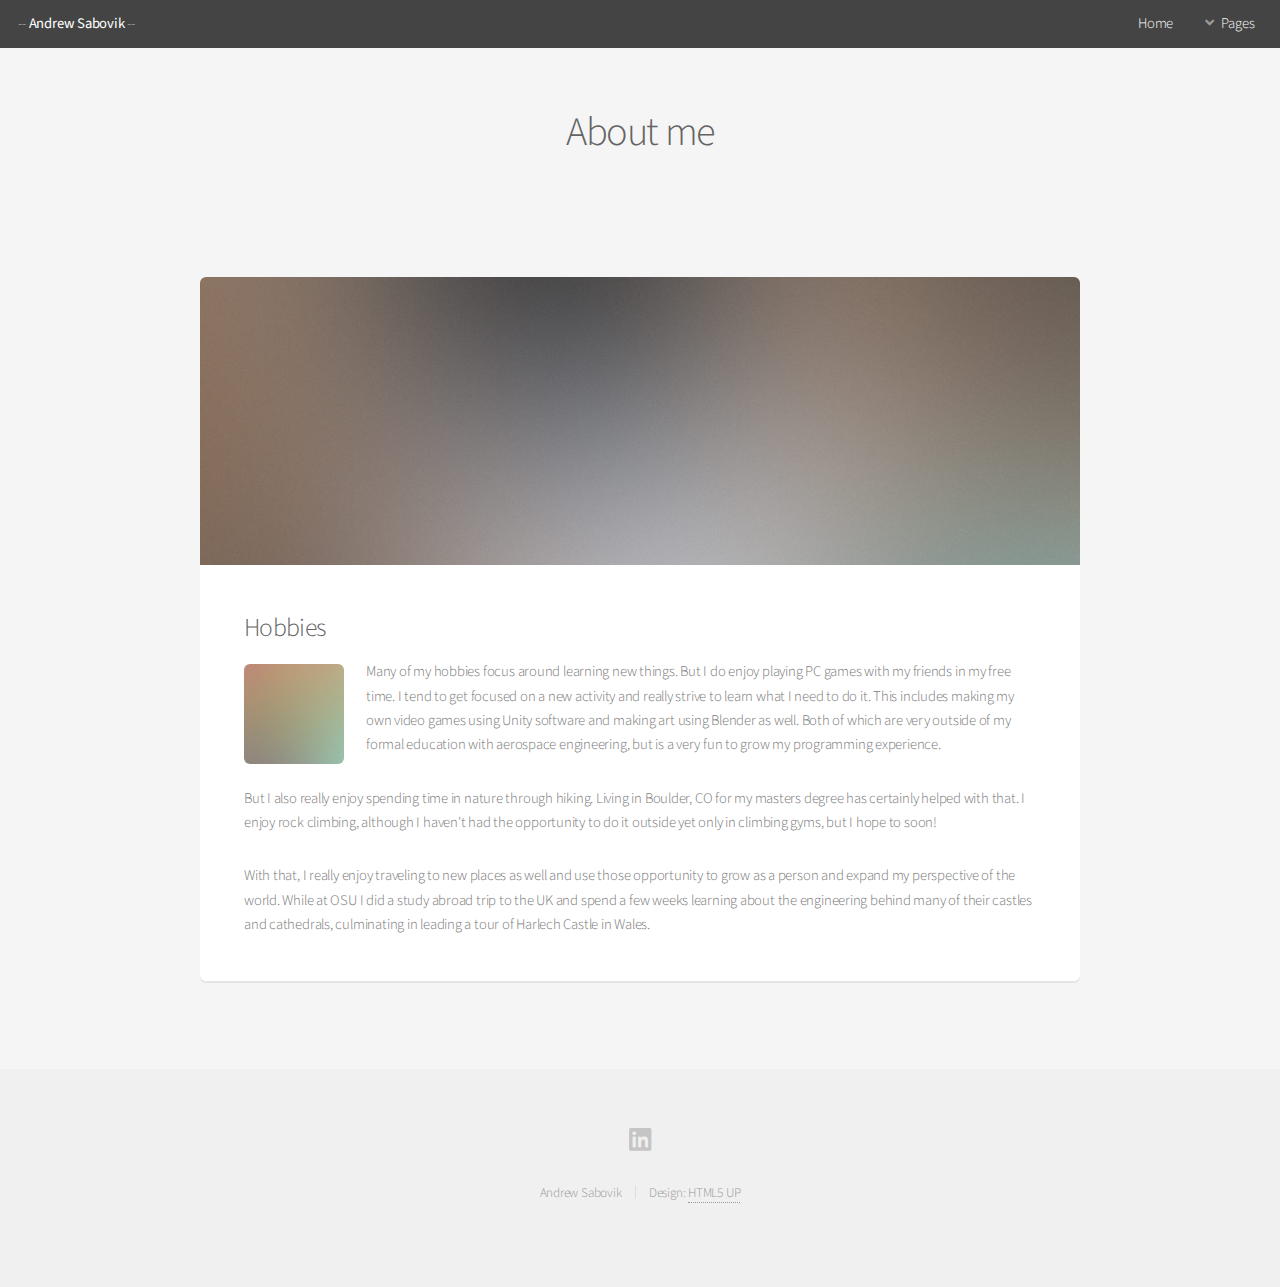
==== commit f7732df5: "Finished Lunar Impactor Mission" ====
--- a/aboutme.html
+++ b/aboutme.html
@@ -4,7 +4,7 @@
 -->
 <html>
 	<head>
-		<title>About Me - Andrew Sabvik</title>
+		<title>About Me - Andrew Sabovik</title>
 		<meta charset="utf-8" />
 		<meta name="viewport" content="width=device-width, initial-scale=1, user-scalable=no" />
 		<link rel="stylesheet" href="assets/css/main.css" />
@@ -13,7 +13,7 @@
 		<div id="page-wrapper">
 
 			<!-- Header -->
-      <header id="header">
+			<header id="header">
 				<h1>-- <a href="index.html">Andrew Sabovik</a> -- </h1>
 				<nav id="nav">
 					<ul>
@@ -26,10 +26,10 @@
 								<li>
 									<a href="project_0_Landing" class="icon solid fa-angle-down"> Projects</a>
 									<ul>
-										<li><a href="project_1.html">Interplantary Search</a></li>
-										<li><a href="project_2.html">PILOT</a></li>
+										<li><a href="project_1.html">Interplanetary Search</a></li>
+										<li><a href="project_2.html">Lunar Beacons</a></li>
 										<li><a href="project_3.html">Venus Aircraft</a></li>
-										<li><a href="project_4.html">Lunar Impact Design</a></li>
+										<li><a href="project_4.html">Lunar Impactor Mission</a></li>
 									</ul>
 								<li><a href="contact.html">Contact</a></li>
 								</li>
@@ -43,31 +43,32 @@
 				<section id="main" class="container">
 					<header>
 						<h2>About me</h2>
-						<p>I'm pretty cool plz hire me</p>
+						<p></p>
 					</header>
 
 					<div class="box">
 						<span class="image featured"><img src="images/pic01.jpg" alt="" /></span>
-						<h3>I do cool things too </h3>
+						<h3>Hobbies</h3>
             <p><span class="image left"><img src="images/pic05.jpg" alt="" /></span>
-                Throw in some text</p>
-            <p>What</p>
-            <p>What</p>
-            <p>What</p>
+            Many of my hobbies focus around learning new things. But I do enjoy playing PC games with my friends in my free time. I tend to get focused on a new activity and really strive to learn what I need to do it. This includes making my own video games using Unity software and making art using Blender as well. Both of which are very outside of my formal education with aerospace engineering, but is a very fun to grow my programming experience.</p>
+
+						<p>But I also really enjoy spending time in nature through hiking. Living in Boulder, CO for my masters degree has certainly helped with that. I enjoy rock climbing, although I haven't had the opportunity to do it outside yet only in climbing gyms, but I hope to soon!</p>
+
+						<p>With that, I really enjoy traveling to new places as well and use those opportunity to grow as a person and expand my perspective of the world. While at OSU I did a study abroad trip to the UK and spend a few weeks learning about the engineering behind many of their castles and cathedrals, culminating in leading a tour of Harlech Castle in Wales. </p>
 					</div>
 				</section>
 
 
 
         <!-- Footer -->
-				<footer id="footer">
-					<ul class="icons">
-						<li><a href="#" class="icon brands fa-linkedin"><span class="label">Linkedin</span></a></li>
-					</ul>
-					<ul class="copyright">
-						<li>Andrew Sabovik</li><li>Design: <a href="http://html5up.net">HTML5 UP</a></li>
-					</ul>
-				</footer>
+  				<footer id="footer">
+  					<ul class="icons">
+  						<li><a href="https://www.linkedin.com/in/andrewsabovik/" class="icon brands fa-linkedin"><span class="label">Linkedin</span></a></li>
+  					</ul>
+  					<ul class="copyright">
+  						<li>Andrew Sabovik</li><li>Design: <a href="http://html5up.net">HTML5 UP</a></li>
+  					</ul>
+  				</footer>
 
 		</div>
 
--- a/assets/css/main.css
+++ b/assets/css/main.css
@@ -2477,6 +2477,11 @@
 				display: block;
 				width: 100%;
 			}
+
+	img.resize{
+		max-width:100%;
+		max-height:100%;
+	}
 
 /* List */
 
@@ -3163,7 +3168,7 @@
 	#banner {
 		background-attachment: scroll,							fixed;
 		background-color: #666;
-		background-image: url("images/overlay.png"), url("../../images/banner.jpg");
+		background-image: url("images/overlay.png"), url("../../images/nasanight.jpg");
 		background-position: top left,						center center;
 		background-repeat: repeat,							no-repeat;
 		background-size: auto,							cover;
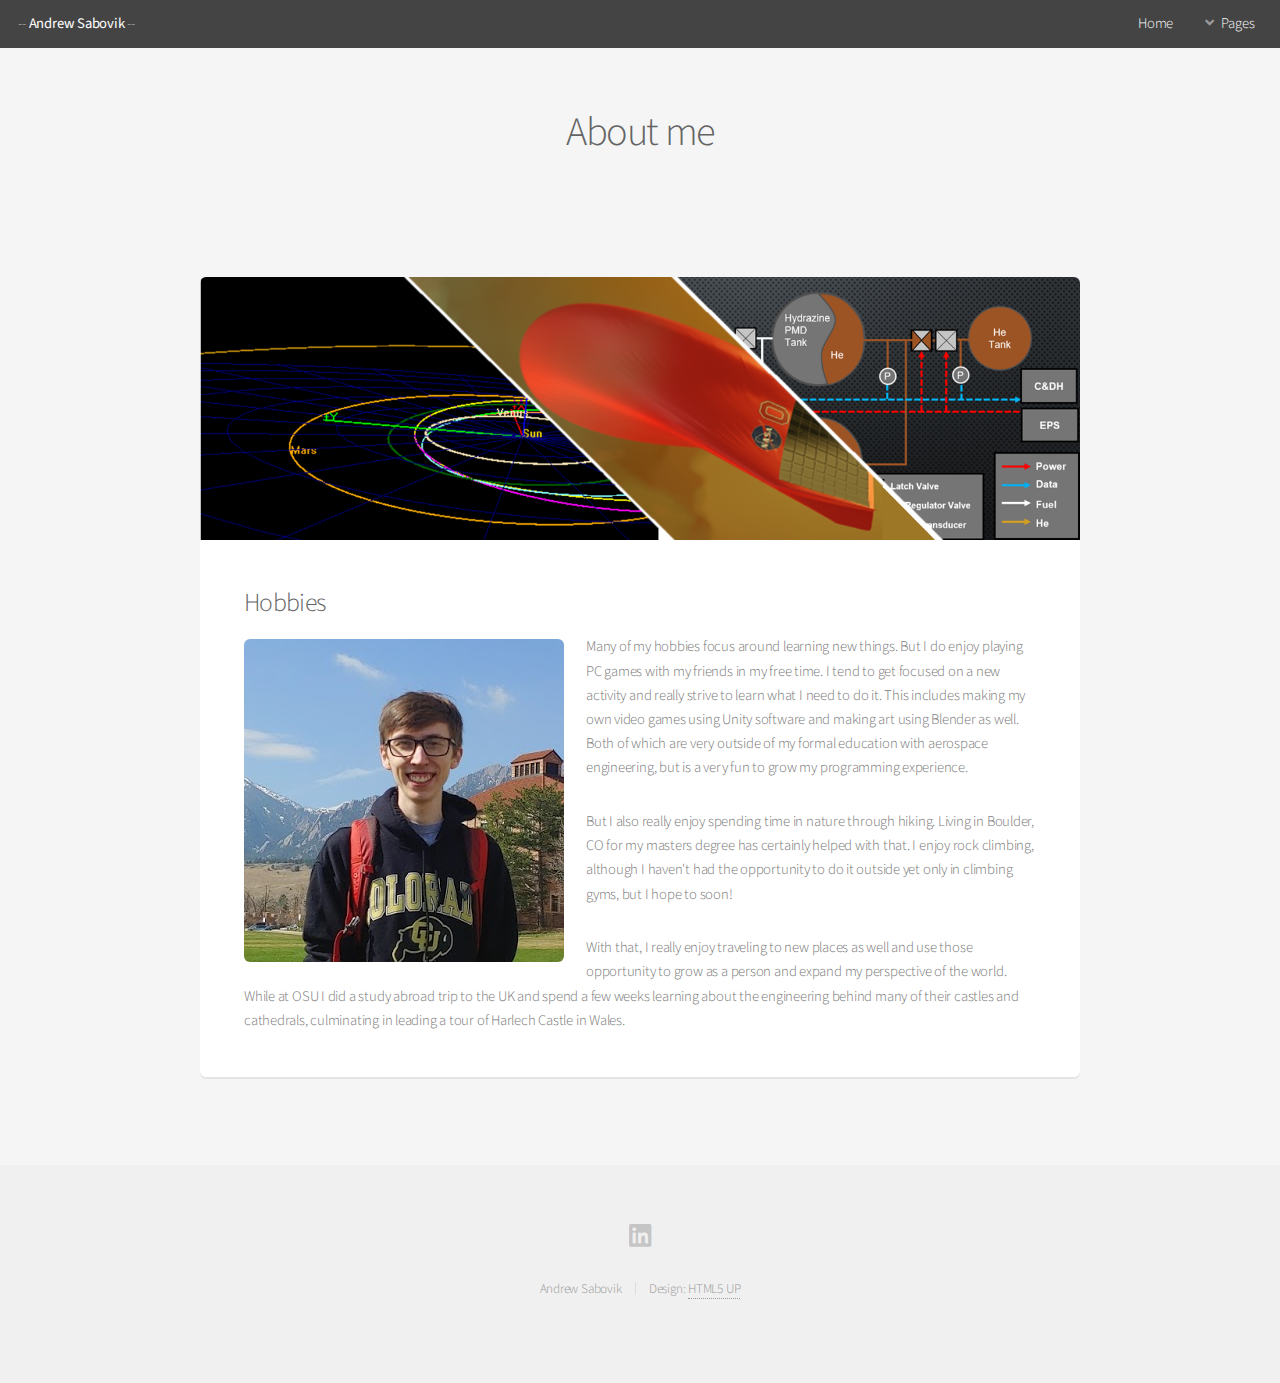
==== commit c40aa64a: "Big Update - Have content for everything now" ====
--- a/aboutme.html
+++ b/aboutme.html
@@ -47,9 +47,9 @@
 					</header>
 
 					<div class="box">
-						<span class="image featured"><img src="images/pic01.jpg" alt="" /></span>
+						<span class="image featured"><img src="images/projectBanner.png" alt="" /></span>
 						<h3>Hobbies</h3>
-            <p><span class="image left"><img src="images/pic05.jpg" alt="" /></span>
+            <p><span class="image left"><img src="images/self.png" alt="" /></span>
             Many of my hobbies focus around learning new things. But I do enjoy playing PC games with my friends in my free time. I tend to get focused on a new activity and really strive to learn what I need to do it. This includes making my own video games using Unity software and making art using Blender as well. Both of which are very outside of my formal education with aerospace engineering, but is a very fun to grow my programming experience.</p>
 
 						<p>But I also really enjoy spending time in nature through hiking. Living in Boulder, CO for my masters degree has certainly helped with that. I enjoy rock climbing, although I haven't had the opportunity to do it outside yet only in climbing gyms, but I hope to soon!</p>
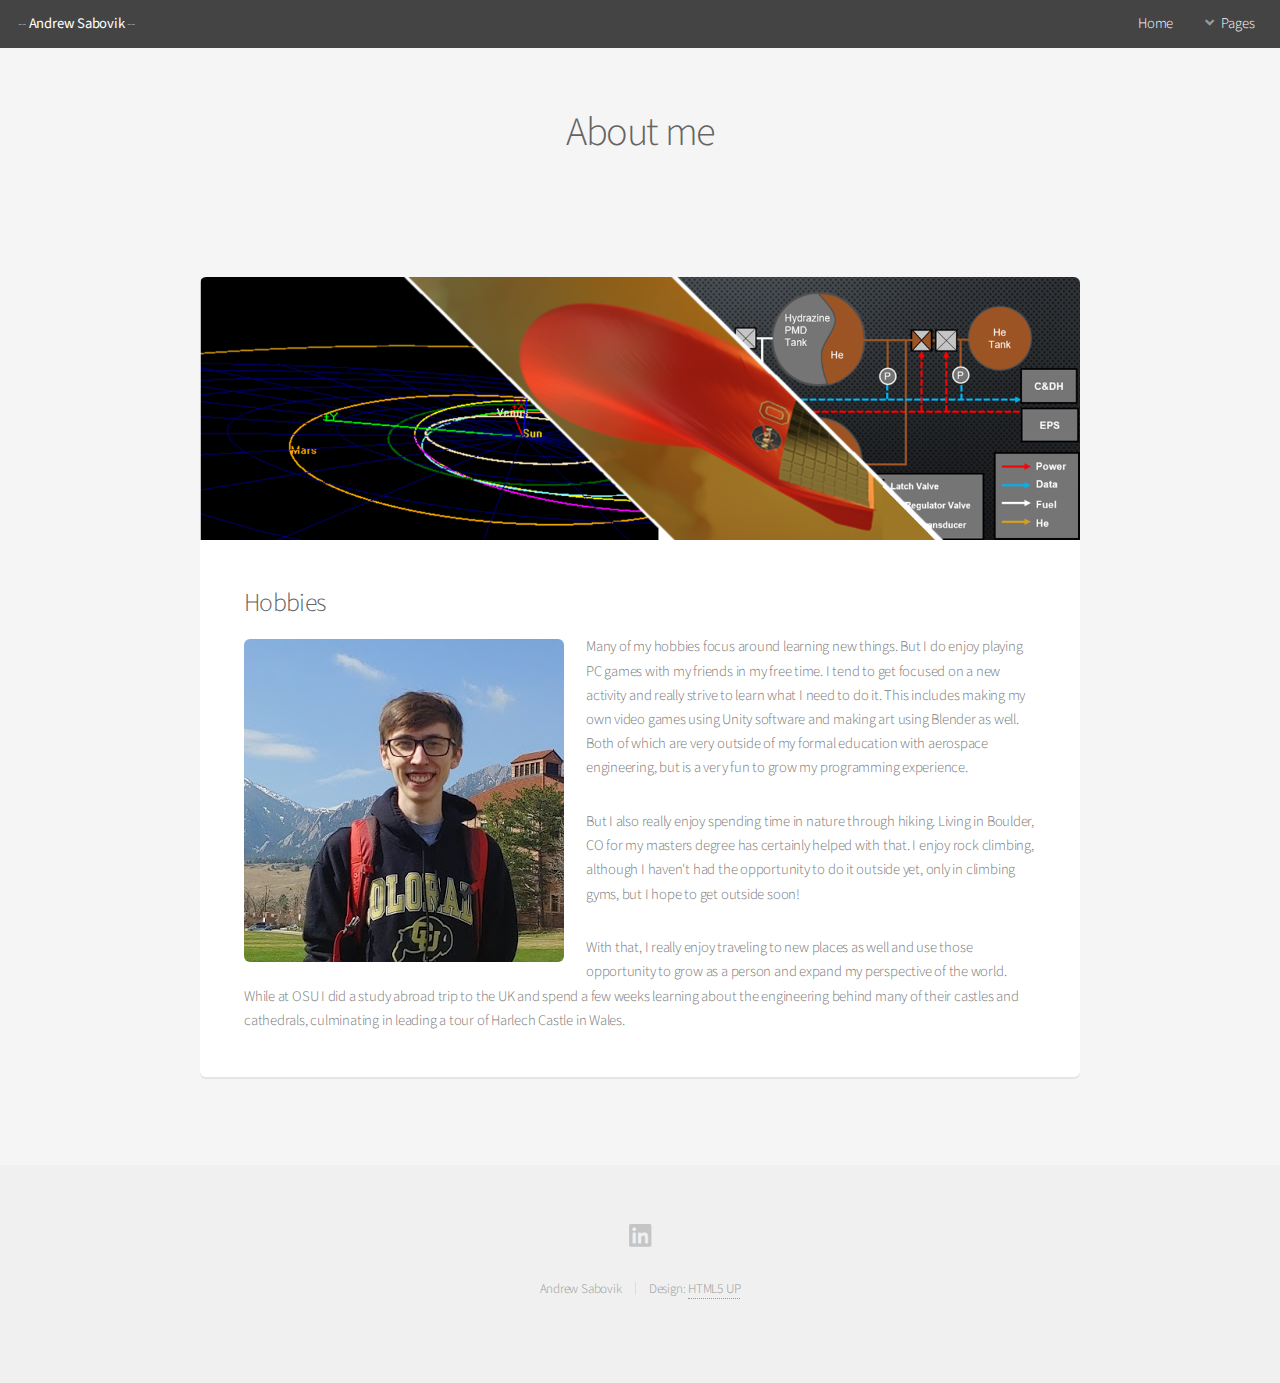
==== commit c36672f8: "Small updates/spellings" ====
--- a/aboutme.html
+++ b/aboutme.html
@@ -52,7 +52,7 @@
             <p><span class="image left"><img src="images/self.png" alt="" /></span>
             Many of my hobbies focus around learning new things. But I do enjoy playing PC games with my friends in my free time. I tend to get focused on a new activity and really strive to learn what I need to do it. This includes making my own video games using Unity software and making art using Blender as well. Both of which are very outside of my formal education with aerospace engineering, but is a very fun to grow my programming experience.</p>
 
-						<p>But I also really enjoy spending time in nature through hiking. Living in Boulder, CO for my masters degree has certainly helped with that. I enjoy rock climbing, although I haven't had the opportunity to do it outside yet only in climbing gyms, but I hope to soon!</p>
+						<p>But I also really enjoy spending time in nature through hiking. Living in Boulder, CO for my masters degree has certainly helped with that. I enjoy rock climbing, although I haven't had the opportunity to do it outside yet, only in climbing gyms, but I hope to get outside soon!</p>
 
 						<p>With that, I really enjoy traveling to new places as well and use those opportunity to grow as a person and expand my perspective of the world. While at OSU I did a study abroad trip to the UK and spend a few weeks learning about the engineering behind many of their castles and cathedrals, culminating in leading a tour of Harlech Castle in Wales. </p>
 					</div>
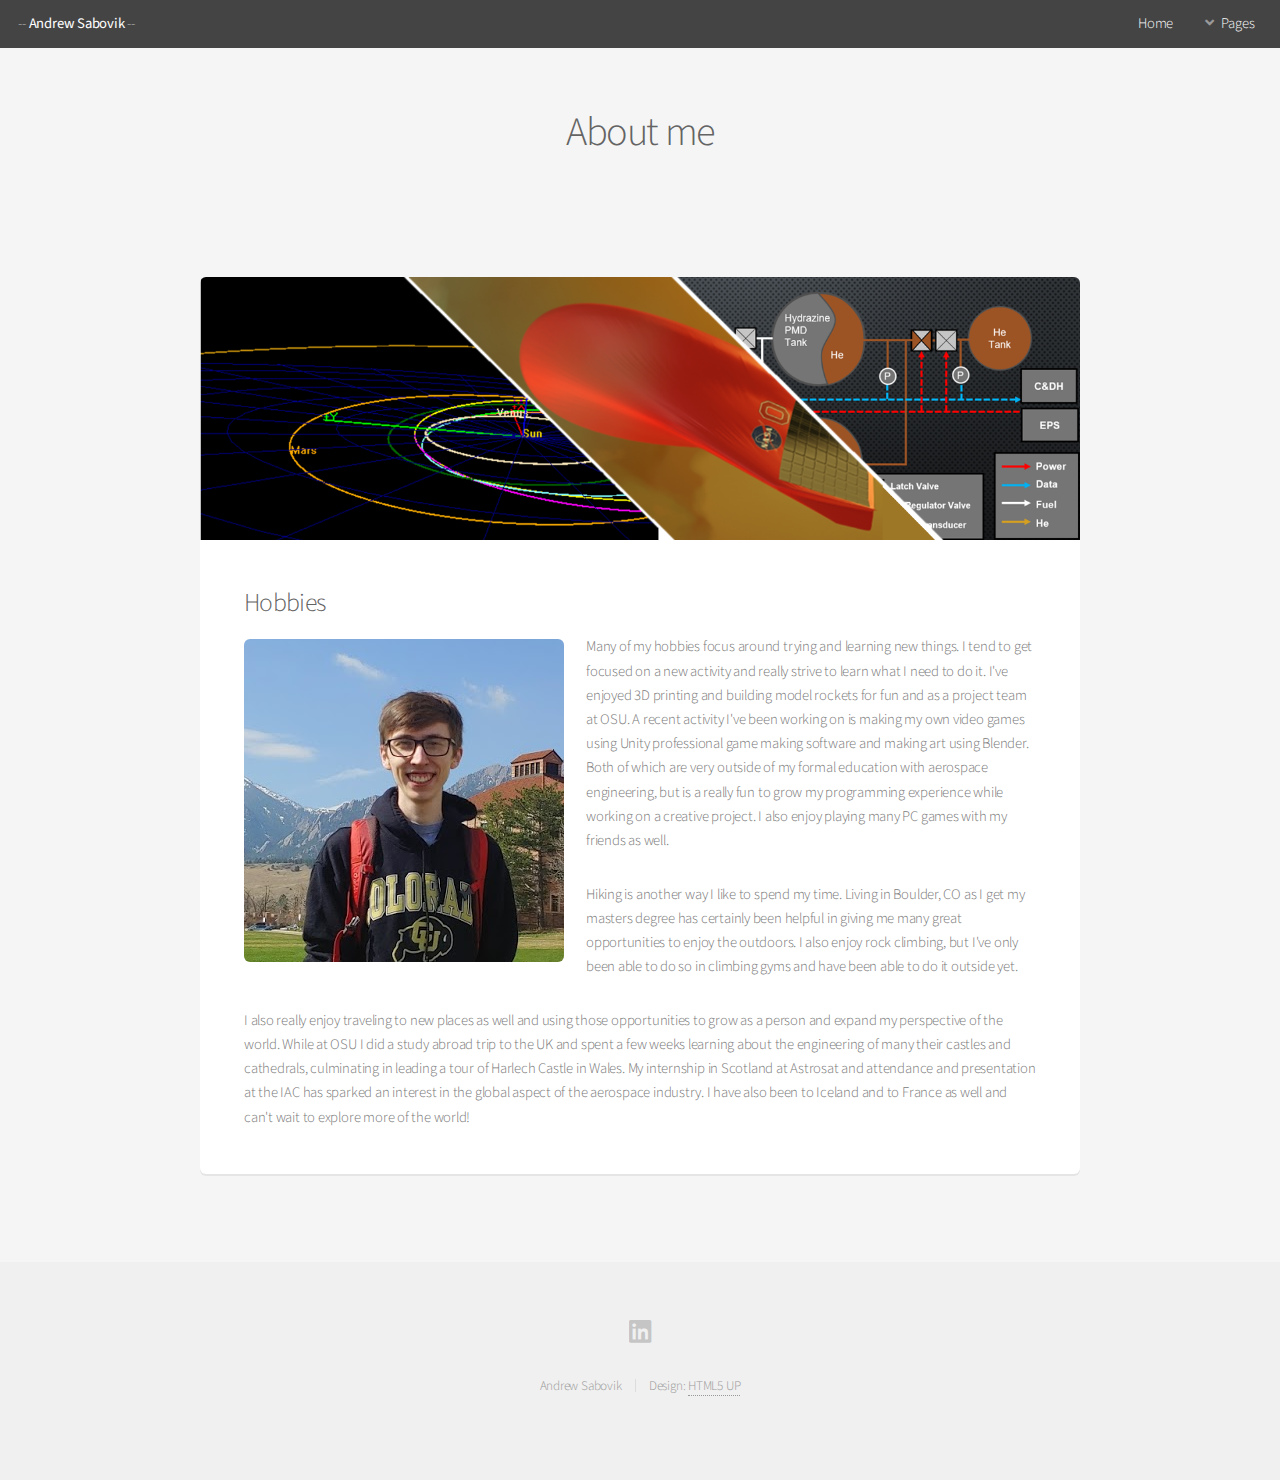
==== commit a4036de5: "Spelling/Typos" ====
--- a/aboutme.html
+++ b/aboutme.html
@@ -50,11 +50,11 @@
 						<span class="image featured"><img src="images/projectBanner.png" alt="" /></span>
 						<h3>Hobbies</h3>
             <p><span class="image left"><img src="images/self.png" alt="" /></span>
-            Many of my hobbies focus around learning new things. But I do enjoy playing PC games with my friends in my free time. I tend to get focused on a new activity and really strive to learn what I need to do it. This includes making my own video games using Unity software and making art using Blender as well. Both of which are very outside of my formal education with aerospace engineering, but is a very fun to grow my programming experience.</p>
+            Many of my hobbies focus around trying and learning new things. I tend to get focused on a new activity and really strive to learn what I need to do it. I've enjoyed 3D printing and building model rockets for fun and as a project team at OSU. A recent activity I've been working on is making my own video games using Unity professional game making software and making art using Blender. Both of which are very outside of my formal education with aerospace engineering, but is a really fun to grow my programming experience while working on a creative project. I also enjoy playing many PC games with my friends as well.</p>
 
-						<p>But I also really enjoy spending time in nature through hiking. Living in Boulder, CO for my masters degree has certainly helped with that. I enjoy rock climbing, although I haven't had the opportunity to do it outside yet, only in climbing gyms, but I hope to get outside soon!</p>
+						<p>Hiking is another way I like to spend my time. Living in Boulder, CO as I get my masters degree has certainly been helpful in giving me many great opportunities to enjoy the outdoors. I also enjoy rock climbing, but I've only been able to do so in climbing gyms and have been able to do it outside yet.</p>
 
-						<p>With that, I really enjoy traveling to new places as well and use those opportunity to grow as a person and expand my perspective of the world. While at OSU I did a study abroad trip to the UK and spend a few weeks learning about the engineering behind many of their castles and cathedrals, culminating in leading a tour of Harlech Castle in Wales. </p>
+						<p>I also really enjoy traveling to new places as well and using those opportunities to grow as a person and expand my perspective of the world. While at OSU I did a study abroad trip to the UK and spent a few weeks learning about the engineering of many their castles and cathedrals, culminating in leading a tour of Harlech Castle in Wales. My internship in Scotland at Astrosat and attendance and presentation at the IAC has sparked an interest in the global aspect of the aerospace industry. I have also been to Iceland and to France as well and can't wait to explore more of the world!</p>
 					</div>
 				</section>
 
